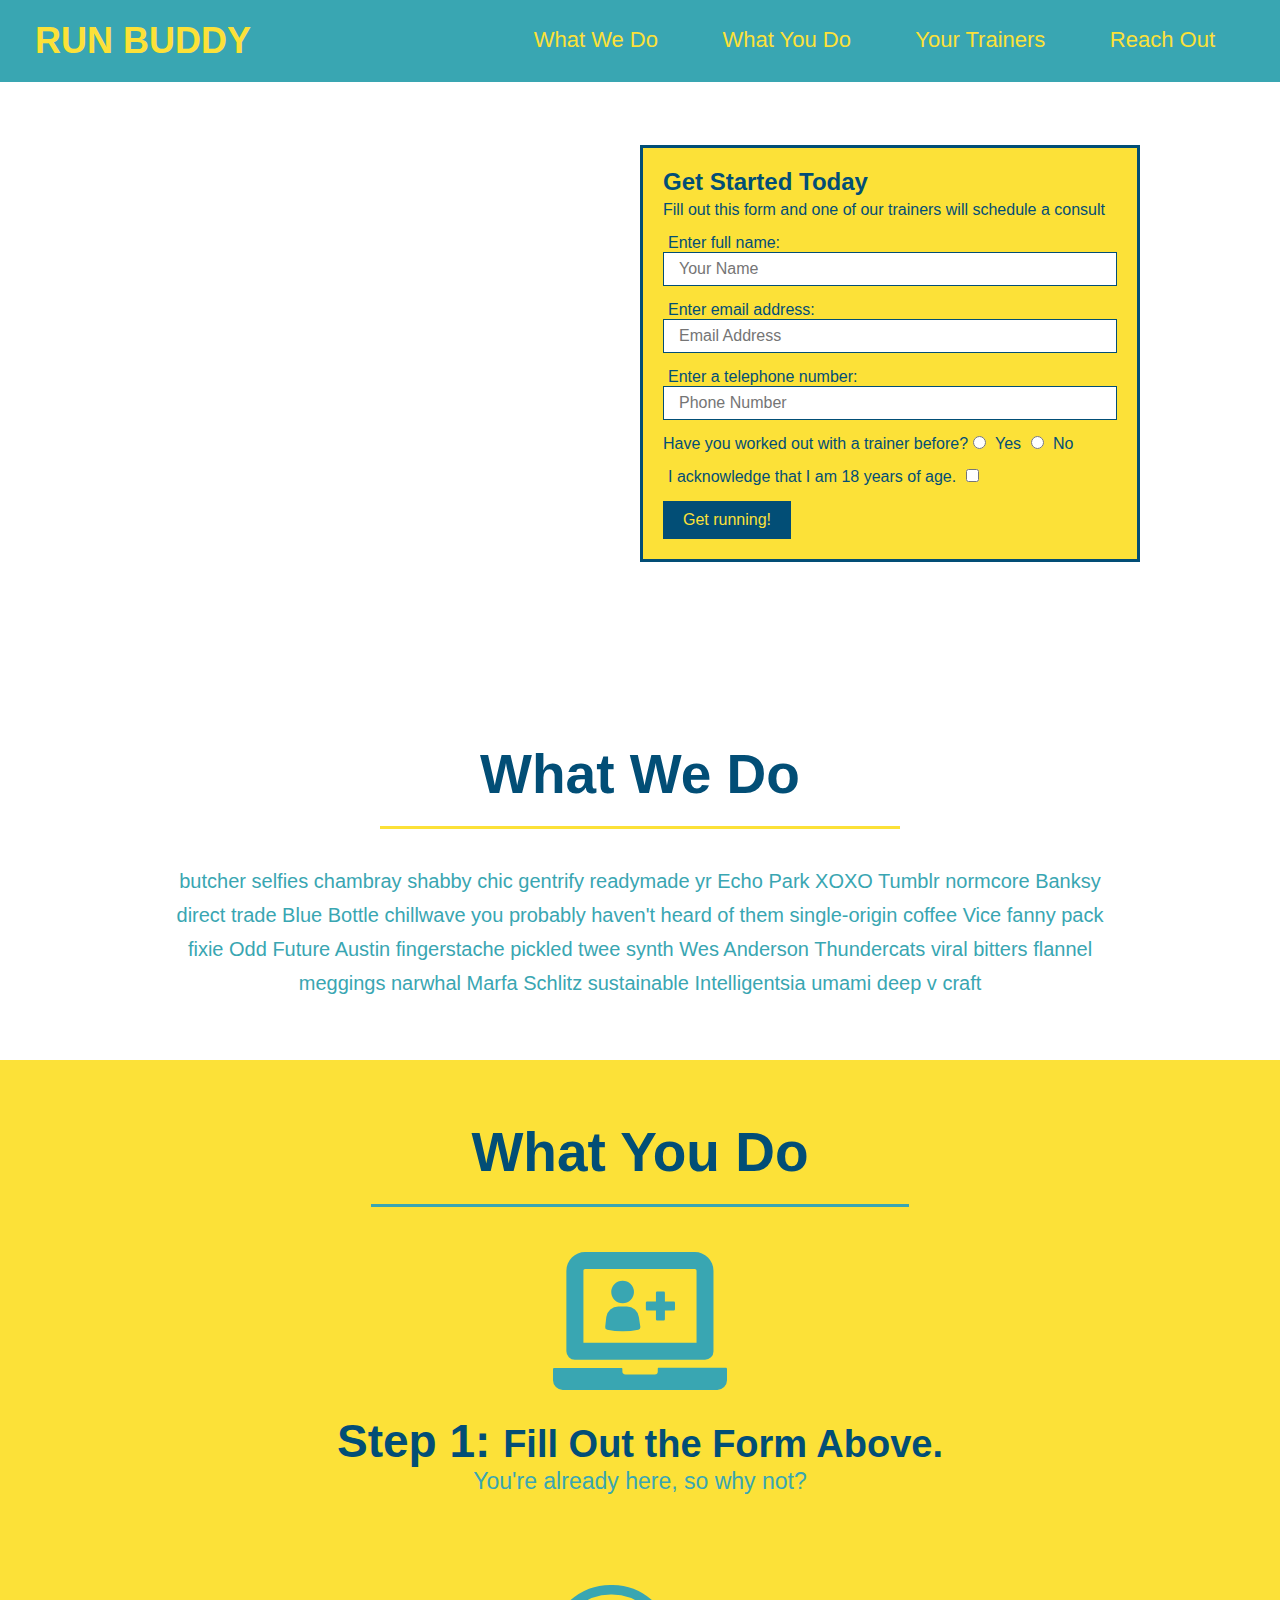
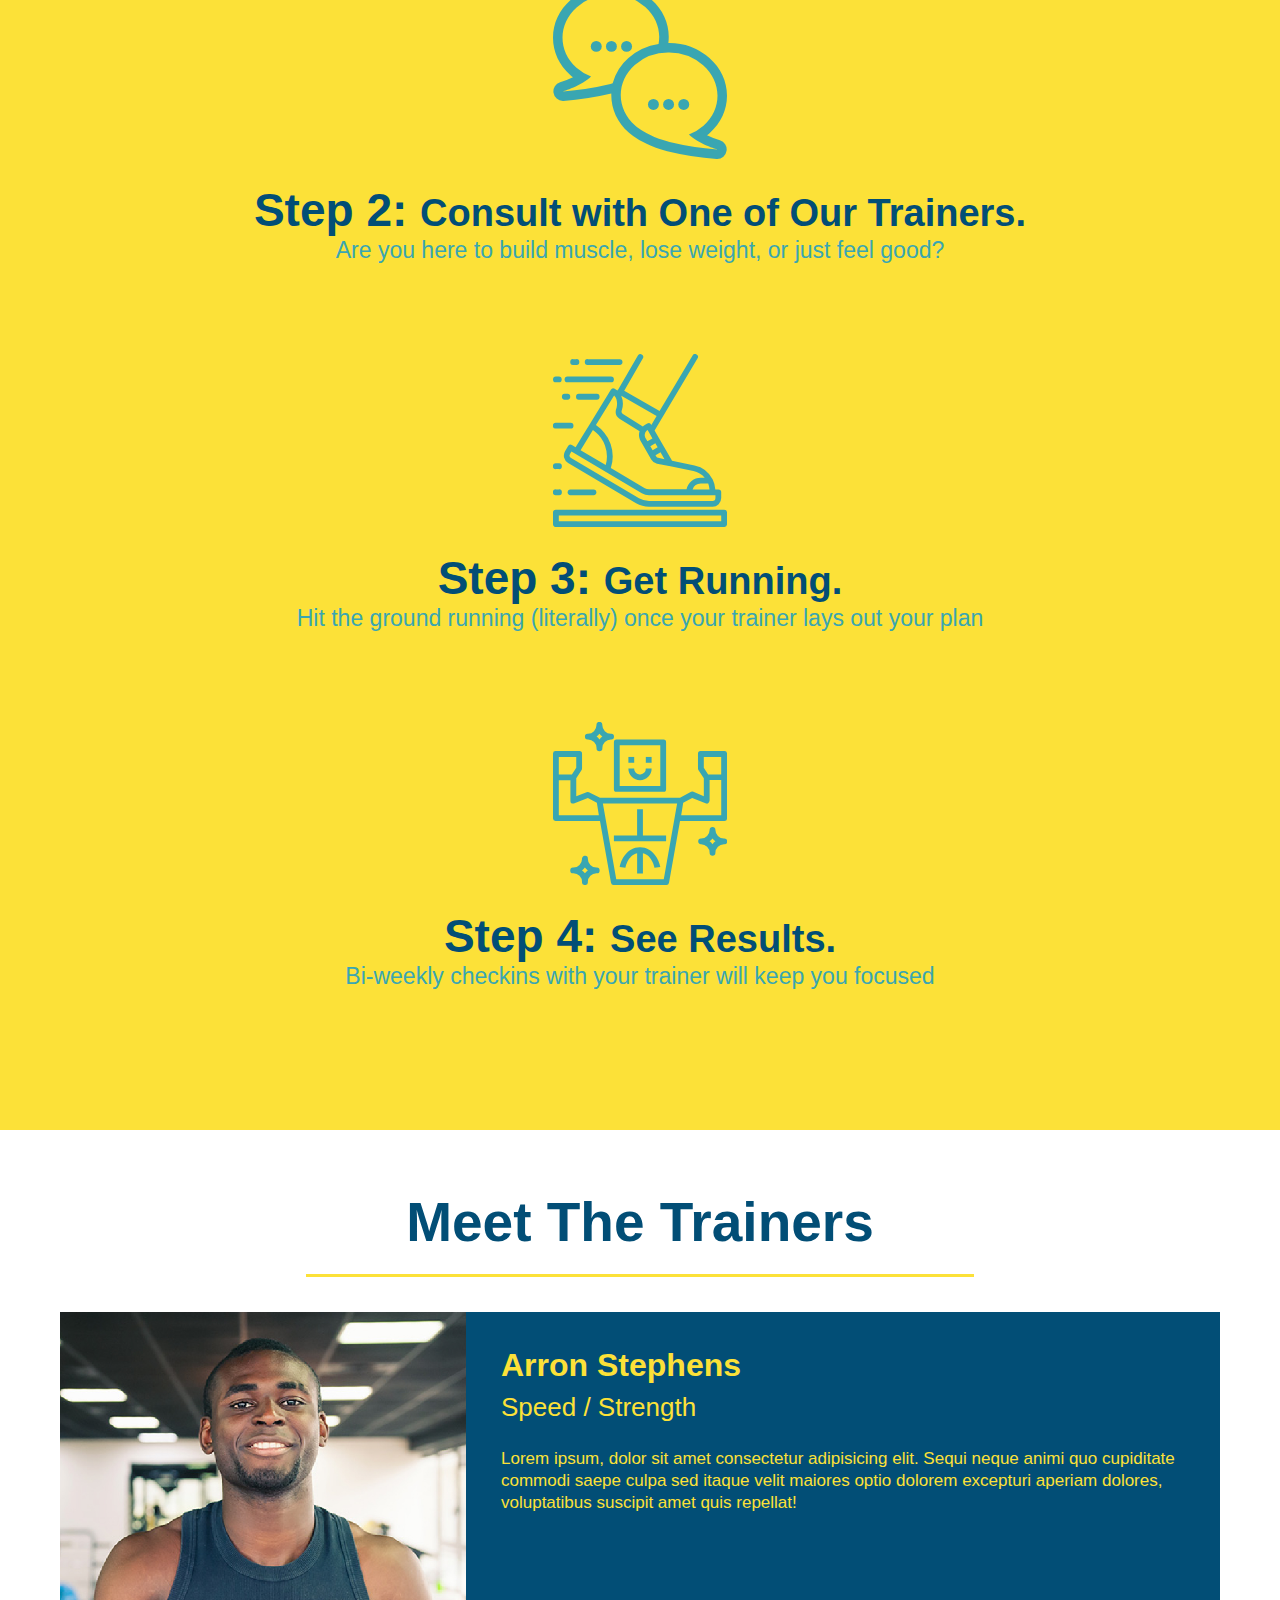
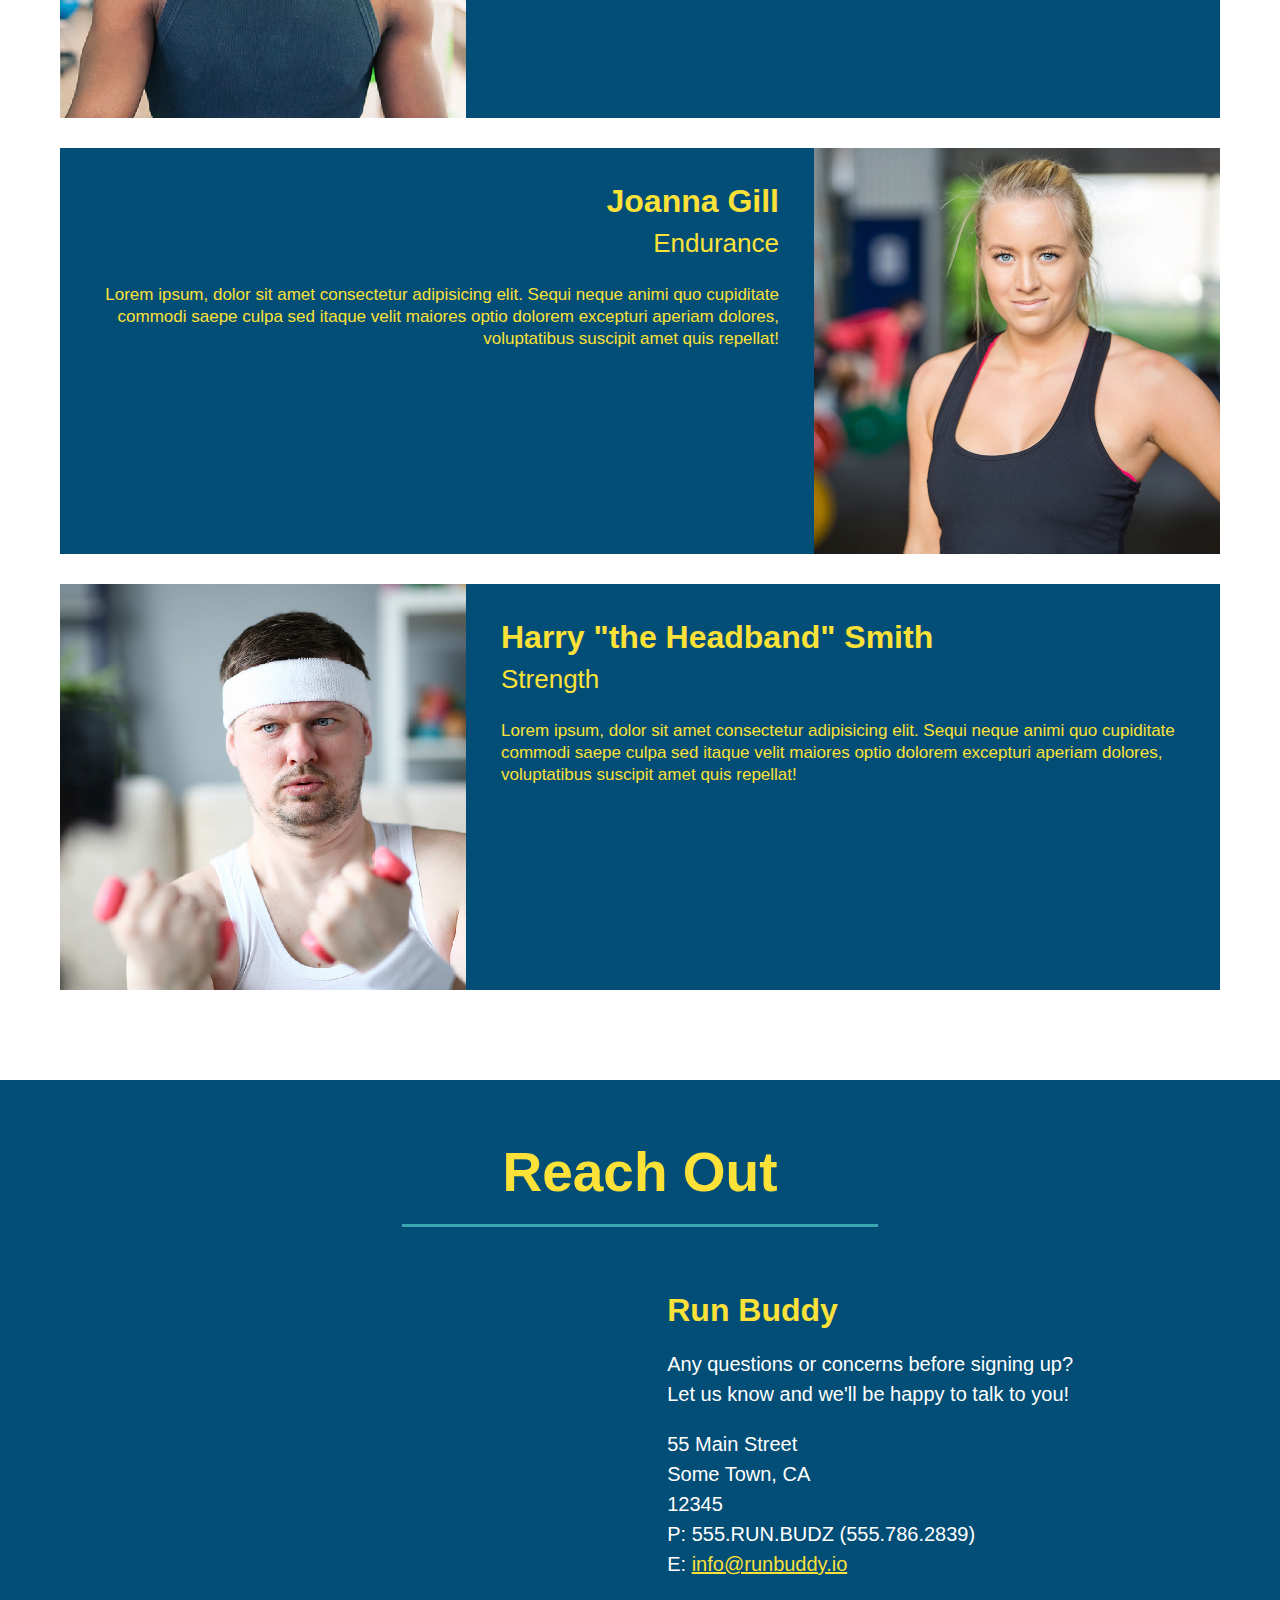
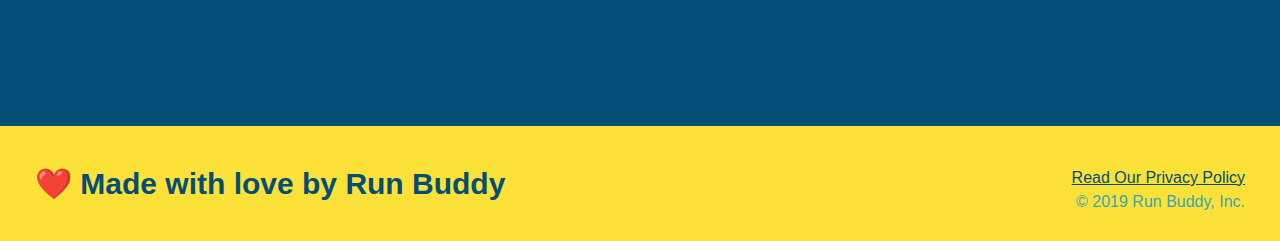
==== index.html @ 56c20d18 "privacy policy" ====
<!DOCTYPE html>
<html lang="en">
    <head>
        <meta charset="UTF-8" />
        <title>Run Buddy</title>
        <link rel="stylesheet" href="./assets/css/style.css" />
        
    </head>
    <body>
        <!-- navigation -->
        <header>
            <h1>
                <a href="./index.html">RUN BUDDY</a>
                </h1>
            <nav>
                <ul>
                    <li>
                        <a href="#what-we-do">What We Do</a>
                    </li>
                    <li>
                        <a href="#what-you-do">What You Do</a>
                    </li>
                    <li>
                        <a href="#your-trainers">Your Trainers</a>
                    </li>
                    <li>
                        <a href="#reach-out">Reach Out</a>
                    </li>
                </ul>
            </nav>
        </header>

        <!-- hero/jumbo -->
        <section class="hero">
            <div class="hero-form">
                <h3>Get Started Today</h3>
                <p>Fill out this form and one of our trainers will schedule a consult</p>
            <form>
                <label for="name">Enter full name:</label>
                <input type="text" placeholder="Your Name" name="name" id="name" class="form-input" />
                <label for="email">Enter email address:</label>
                <input type="email" placeholder="Email Address" name="email" id="email" class="form-input" />
                <label for="phone">Enter a telephone number:</label>
                <input type="tel" placeholder="Phone Number" name="phone" id="phone" class="form-input" />
                <p>
                    Have you worked out with a trainer before?
                    <input type="radio" name="trainer-confirm" id="trainer-yes" />
                    <label for="trainer-yes">Yes</label>
                    <input type="radio" name="trainer-confirm" id="trainer-no" />
                    <label for="trainer-no">No</label>
                </p>
                <p>
                    <label for="checkbox">I acknowledge that I am 18 years of age.

                    </label>
                    <input type="checkbox" name="age-confirm" id="checkbox" />
                </p>
                <button type="submit">
                    Get running!
                </button>
            </form>    
            </div>
        </section>

        <!-- What We Do section -->
        <section id="what-we-do" class="intro">
            <h2 class="section-title primary-border">What We Do</h2>
            <p>butcher selfies chambray shabby chic gentrify readymade yr Echo Park XOXO Tumblr normcore 
                Banksy direct trade Blue Bottle chillwave you probably haven't heard of them 
                single-origin coffee Vice fanny pack fixie Odd Future Austin fingerstache 
                pickled twee synth Wes Anderson Thundercats viral bitters flannel meggings 
                narwhal Marfa Schlitz sustainable Intelligentsia umami deep v craft
            </p>
        </section>

        <!-- What You Do section -->
        <section id="what-you-do" class="steps">
            <h2 class="section-title secondary-border">What You Do</h2>

            <div>
                <img src="./images/step-1.svg" alt="" />
                <h3>Step 1: <span>Fill Out the Form Above.</span></h3>
                <p>You're already here, so why not?</p>
            </div>
            
            <div>
                <img src="./images/step-2.svg" alt="" />
                <h3>Step 2: <span>Consult with One of Our Trainers.</span></h3>
                <p>Are you here to build muscle, lose weight, or just feel good?</p>
            </div>

            <div>
                <img src="./images/step-3.svg" alt="" />
                <h3>Step 3: <span>Get Running.</span></h3>
                <p>Hit the ground running (literally) once your trainer lays out your plan</p>
            </div>

            <div>
                <img src="./images/step-4.svg" alt="" />
                <h3>Step 4: <span>See Results.</span></h3>
                <p>Bi-weekly checkins with your trainer will keep you focused</p>
            </div>
        </section>
        
        <!-- Meet the Trainers section -->
        <section id="your-trainers" class="trainers">
            <h2 class="section-title primary-border">Meet The Trainers</h2>
                <article class="trainer">
                    <img src="./images/trainer-1.jpg" alt="Arron Stephens in his workout clothes, ready to pump iron." />
                    <div class="trainer-bio text-left">
                        <h3>Arron Stephens</h3>
                        <h4>Speed / Strength</h4>
                        <p>
                        Lorem ipsum, dolor sit amet consectetur adipisicing elit. Sequi neque animi quo cupiditate commodi saepe culpa sed
                        itaque velit maiores optio dolorem excepturi aperiam dolores, voluptatibus suscipit amet quis repellat!
                        </p>
                    </div>
                </article>

                <article class="trainer">
                    <div class="trainer-bio text-right">
                      <h3>Joanna Gill</h3>
                      <h4>Endurance</h4>
                      <p>
                        Lorem ipsum, dolor sit amet consectetur adipisicing elit. Sequi neque animi quo cupiditate commodi saepe culpa sed
                        itaque velit maiores optio dolorem excepturi aperiam dolores, voluptatibus suscipit amet quis repellat!
                      </p>
                    </div>
                    <img src="./images/trainer-2.jpg" alt="Joanna Gill cooling off after a workout" />
                  </article>
                  
                  <!-- third trainer bio -->
                  <article class="trainer">
                    <img src="./images/trainer-3.jpg" alt="Harry Smith wearing a headband and lifting comically small pink weights" />
                    <div class="trainer-bio text-left">
                      <h3>Harry "the Headband" Smith</h3>
                      <h4>Strength</h4>
                      <p>
                        Lorem ipsum, dolor sit amet consectetur adipisicing elit. Sequi neque animi quo cupiditate commodi saepe culpa sed
                        itaque velit maiores optio dolorem excepturi aperiam dolores, voluptatibus suscipit amet quis repellat!
                      </p>
                    </div>
                  </article>


        </section>
            
        <!-- "reach out" section -->
        <section id="reach-out" class="contact">
            <h2 class="section-title secondary-border">Reach Out</h2>
            <div class="contact-info">
                <iframe 
                src="https://www.google.com/maps/embed?pb=!1m14!1m12!1m3!1d12182.30520634488!2d-74.0652613!3d40.2407219!2m3!1f0!2f0!3f0!3m2!1i1024!2i768!4f13.1!5e0!3m2!1sen!2sus!4v1561060983193!5m2!1sen!2sus"
                style="border:0" 
                allowfullscreen="" loading="lazy"></iframe>
                <div>
                    <h3>Run Buddy</h3>
                    <p>
                        Any questions or concerns before signing up?
                        <br />
                        Let us know and we'll be happy to talk to you!
                    </p>
                    <address>
                        55 Main Street <br />
                        Some Town, CA <br />
                        12345<br />
                        P: 555.RUN.BUDZ (555.786.2839)<br/>
                        E: <a href="mailto:info@runbuddy.io">info@runbuddy.io</a>
                    </address>
                </div>
            </div>
        </section>

        <!-- footer -->
        <footer>
            <h2>❤️ Made with love by Run Buddy</h2>
            <div>
                <a href="./privacy-policy.html">Read Our Privacy Policy</a><br />
                &copy; 2019 Run Buddy, Inc.
            </div>
        </footer>
    </body>
</html>
---- assets/css/style.css ----
* {
    margin: 0;
    padding: 0;
    box-sizing: border-box;
}

body {
    color: #39a6b2;
    font-family: Helvetica, Arial, sans-serif; 
}

header {
    padding: 20px 35px;
    background-color: #39a6b2;
}

header h1 {
    font-weight: bold;
    font-size: 36px;
    color: #fce138;
    margin: 0;
    display: inline;
}

header a {
    text-decoration: none;
    color: #fce138;
}

header nav {
    float: right;
    margin: 7px 0;
}

header nav ul li {
    display: inline;
}

header nav ul li a {
    margin: 0 30px;
    font-weight: lighter;
    font-size: 22px;
}
footer {
    background: #fce138;
    width: 100%;
    padding: 40px 35px;
}
footer h2 {
    display: inline;
    color: #024e76;
    font-size: 30px;
    margin: 0;
}
footer div {
    float: right;
    line-height: 1.5;
    text-align: right;
}
footer a {
    color: #024e76;
}
section {
    padding: 60px;
}
.hero {
    background-image: url("https://static.fullstack-bootcamp.com/module-1/hero-bg.jpg");
    height: 600px;
    background-size: cover;
    background-position: center;
    position: relative;
}
.hero-form {
    background-color: #fce138;
    padding: 20px;
    width: 500px;
    color: #024e76;
    border: solid 3px #024e76;
    position: absolute;
    bottom: 120px;
    right: 140px;
}
.hero-form h3 {
    font-size: 24px;
    margin: 0;
}
.hero-form p{
    margin: 5px 0 15px 0;
}
.form-input {
    border: 1px solid #024e76;
    display: block;
    padding: 7px 15px;
    font-size: 16px;
    color: #024e76;
    width: 100%;
    margin-bottom: 15px;
}
.hero-form label {
    margin: 0 5px;
}
.hero-form button {
    color: #fce138;
    background-color: #024e76;
    border: none;
    padding: 10px 20px;
    font-size: 16px;
}
.intro {
    text-align: center;
}
.intro p {
    line-height: 1.7;
    color: #39a6b2;
    width: 80%;
    font-size: 20px;
    margin: 0 auto;
}
.steps {
    text-align: center;
    background: #fce138;
}
.section-title {
    font-size: 55px;
    color: #024e76;
    margin-bottom: 35px;
    padding: 0 100px 20px 100px;
    display: inline-block;
    border-bottom: 3px solid;
}
  .primary-border {
    border-color: #fce138;
}
  
.secondary-border {
    border-color: #39a6b2;
}
.steps div {
    margin-bottom: 80px;
}
  
.steps img {
    width: 15%;
    margin: 10px 0;
} 
  
.steps h3 {
    color: #024e76;
    font-size: 46px;
    margin-top: 10px;
}
.steps p {
    color: #39a6b2;
    font-size: 23px;
}
.steps span {
    font-size: 38px;
}
.trainers {
    text-align: center;
}
.trainer {
      width: 100%;
      margin: 0 auto 30px auto;
      background: #024e76;
      color: #fce138;
      overflow: auto;
}
.trainer img {
      width: 35%;
      float: left;
}
.trainer-bio {
      padding: 35px;
      float: left;
      width: 65%;
}
.text-left {
      text-align: left;
}
.text-right {
      text-align: right;
}
.trainer-bio h3 {
      font-size: 32px;
      margin-bottom: 8px;
}
.trainer-bio h4 {
      font-weight: lighter;
      font-size: 26px;
      margin-bottom: 25px;
}
.trainer-bio p {
    font-size: 17px;
    line-height: 1.3;
}
.contact {
    text-align: center;
    background: #024e76;
}
.contact h2 {
    color: #fce138;
}
  .contact-info iframe {
    width: 400px;
    height: 400px;
}
.contact-info iframe {
    width: 400px;
    height: 400px;
} 
.contact-info div {
    width: 410px;
    display: inline-block;
    vertical-align: top;
    text-align: left;
    margin: 30px 0 0 60px;
    color: white;
}
.contact-info h3 {
    color: #fce138;
    font-size: 32px;
  }
  
  .contact-info p, .contact-info address {
    margin: 20px 0;
    line-height: 1.5;
    font-size: 20px;
    font-style: normal;
  }
  
  .contact-info a {
    color: #fce138;
  }
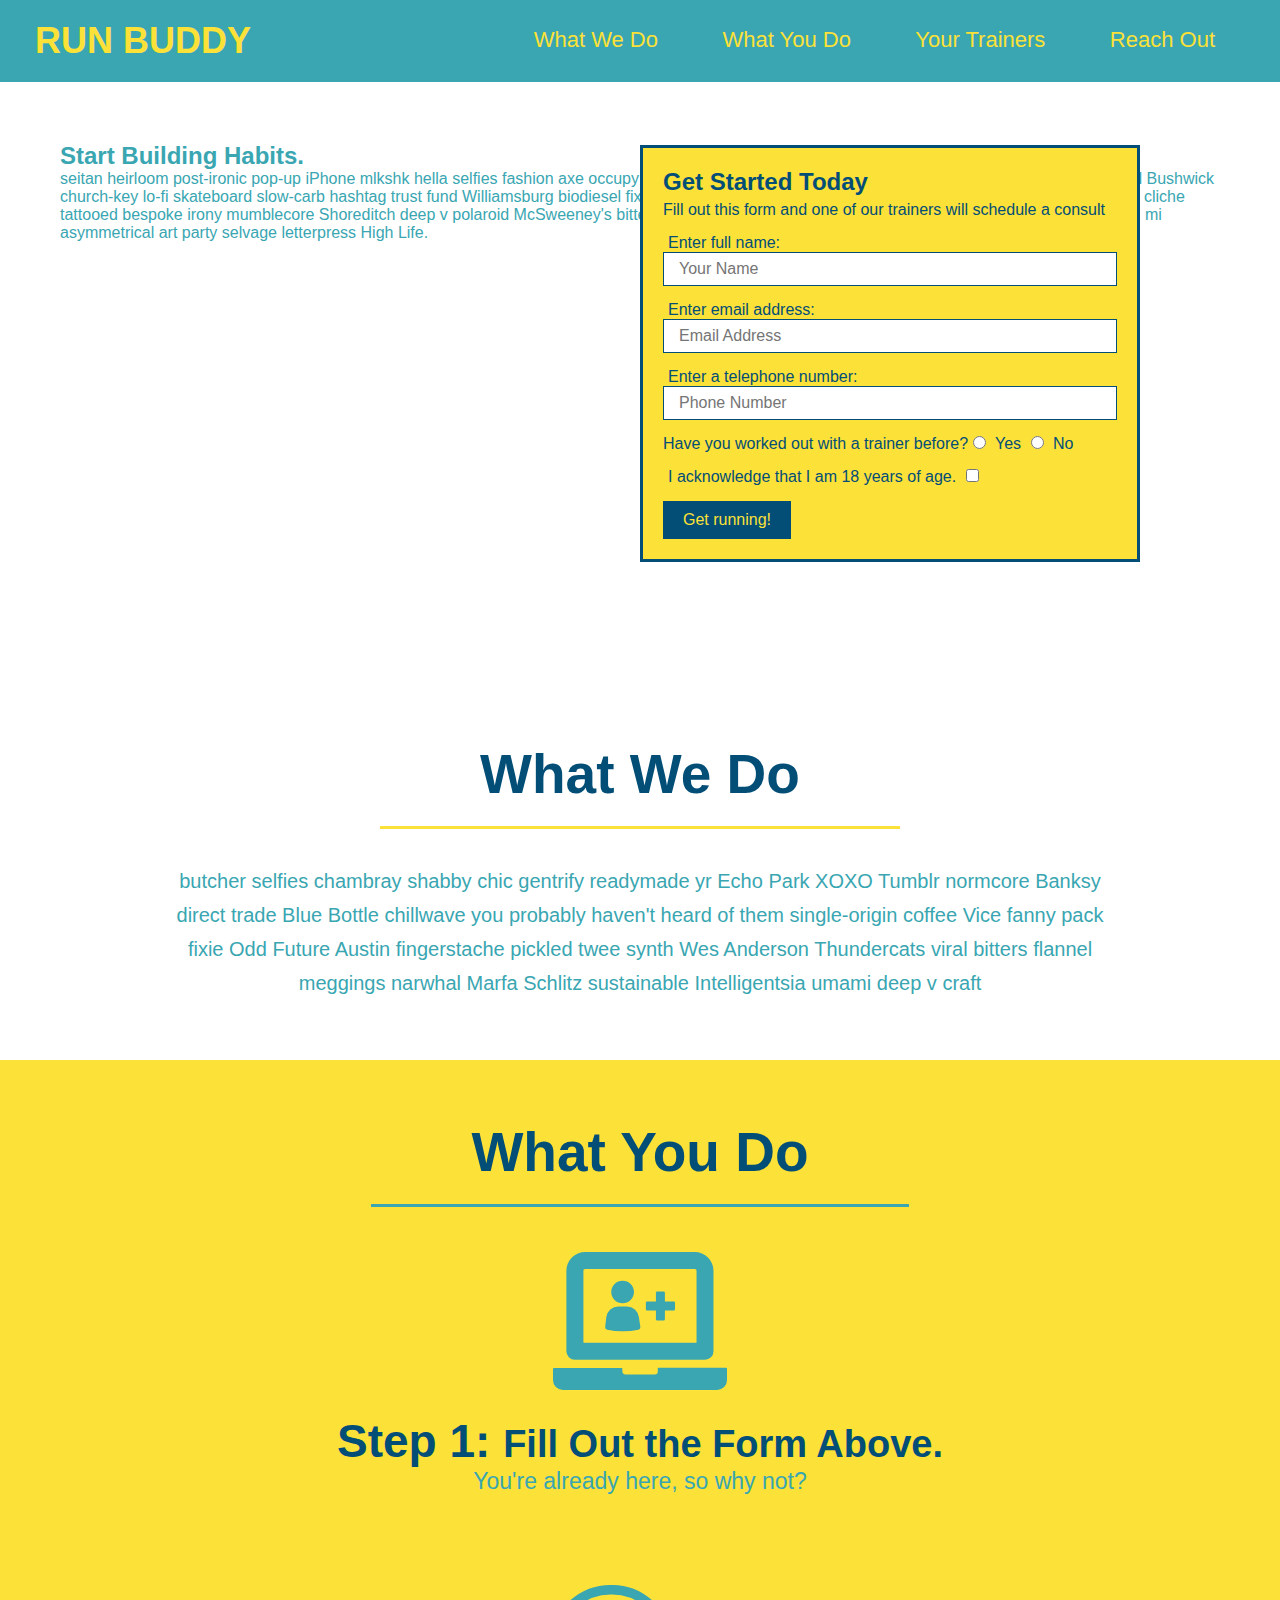
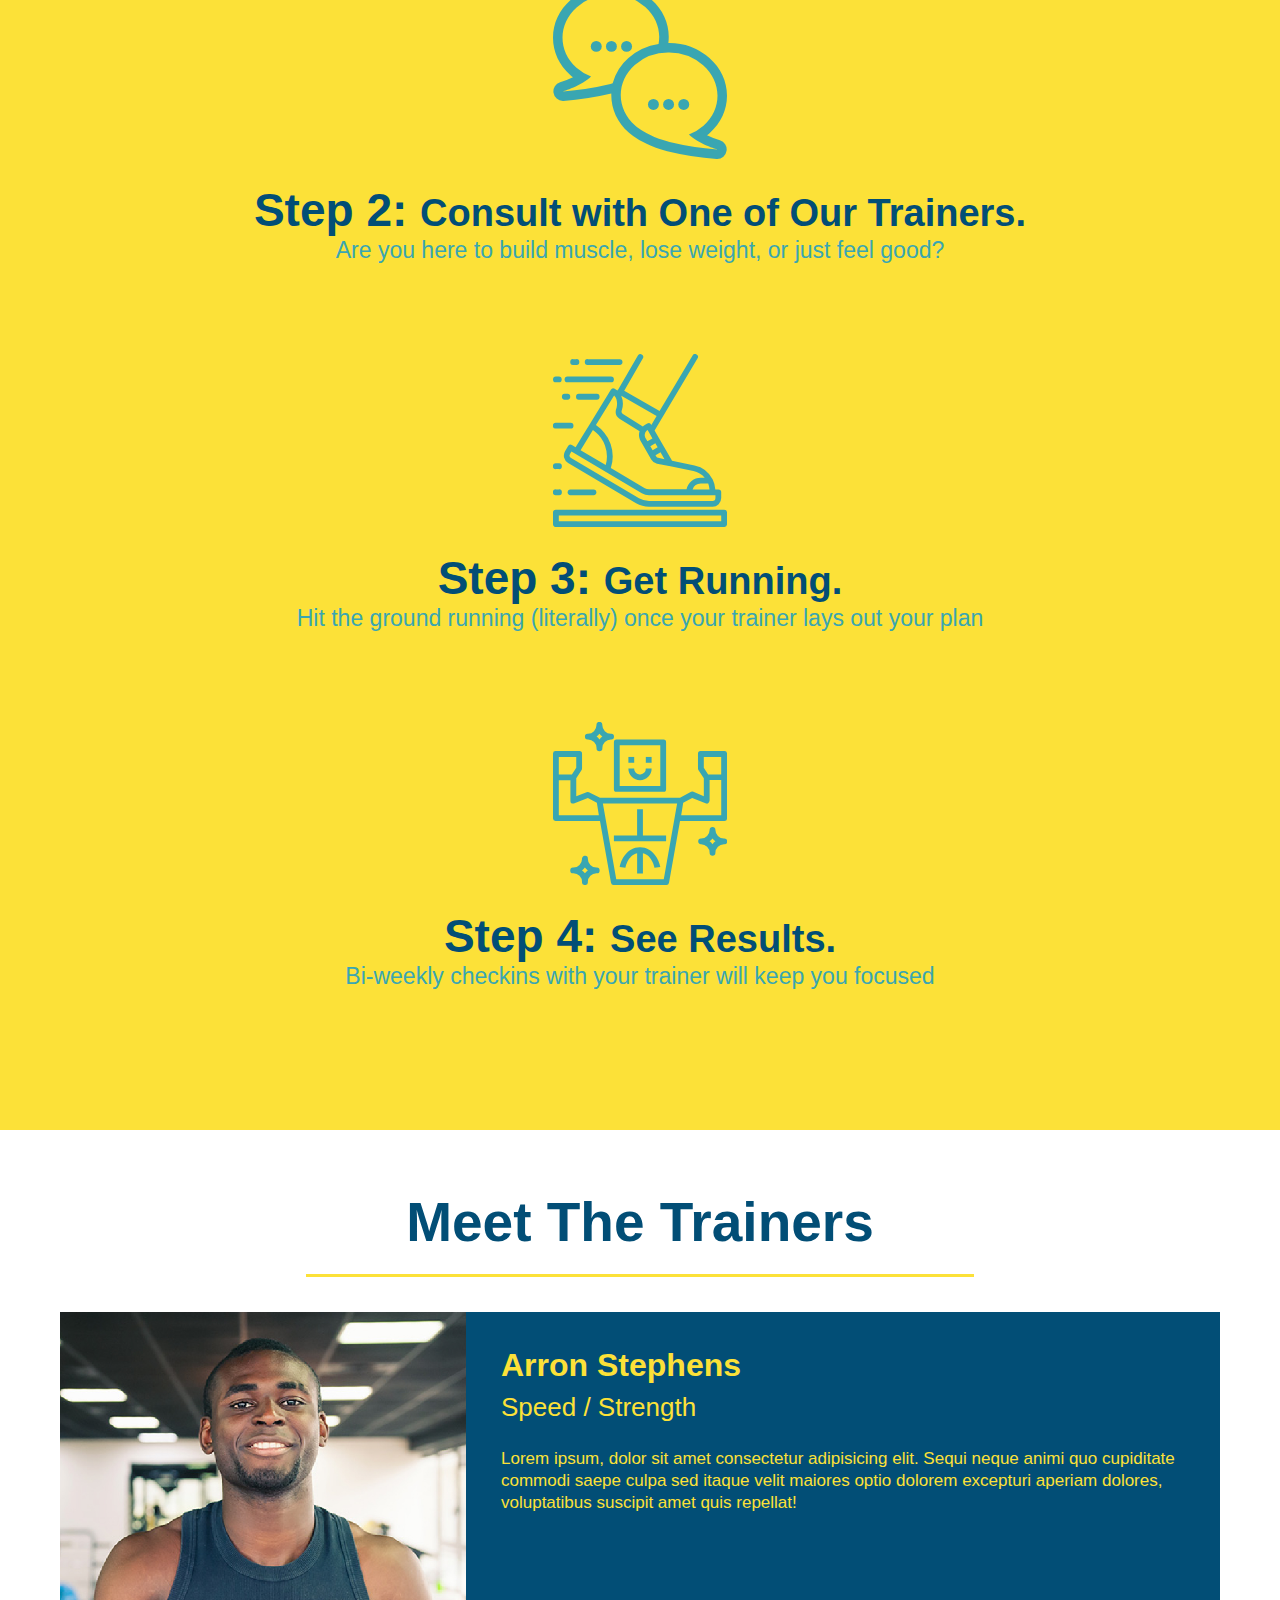
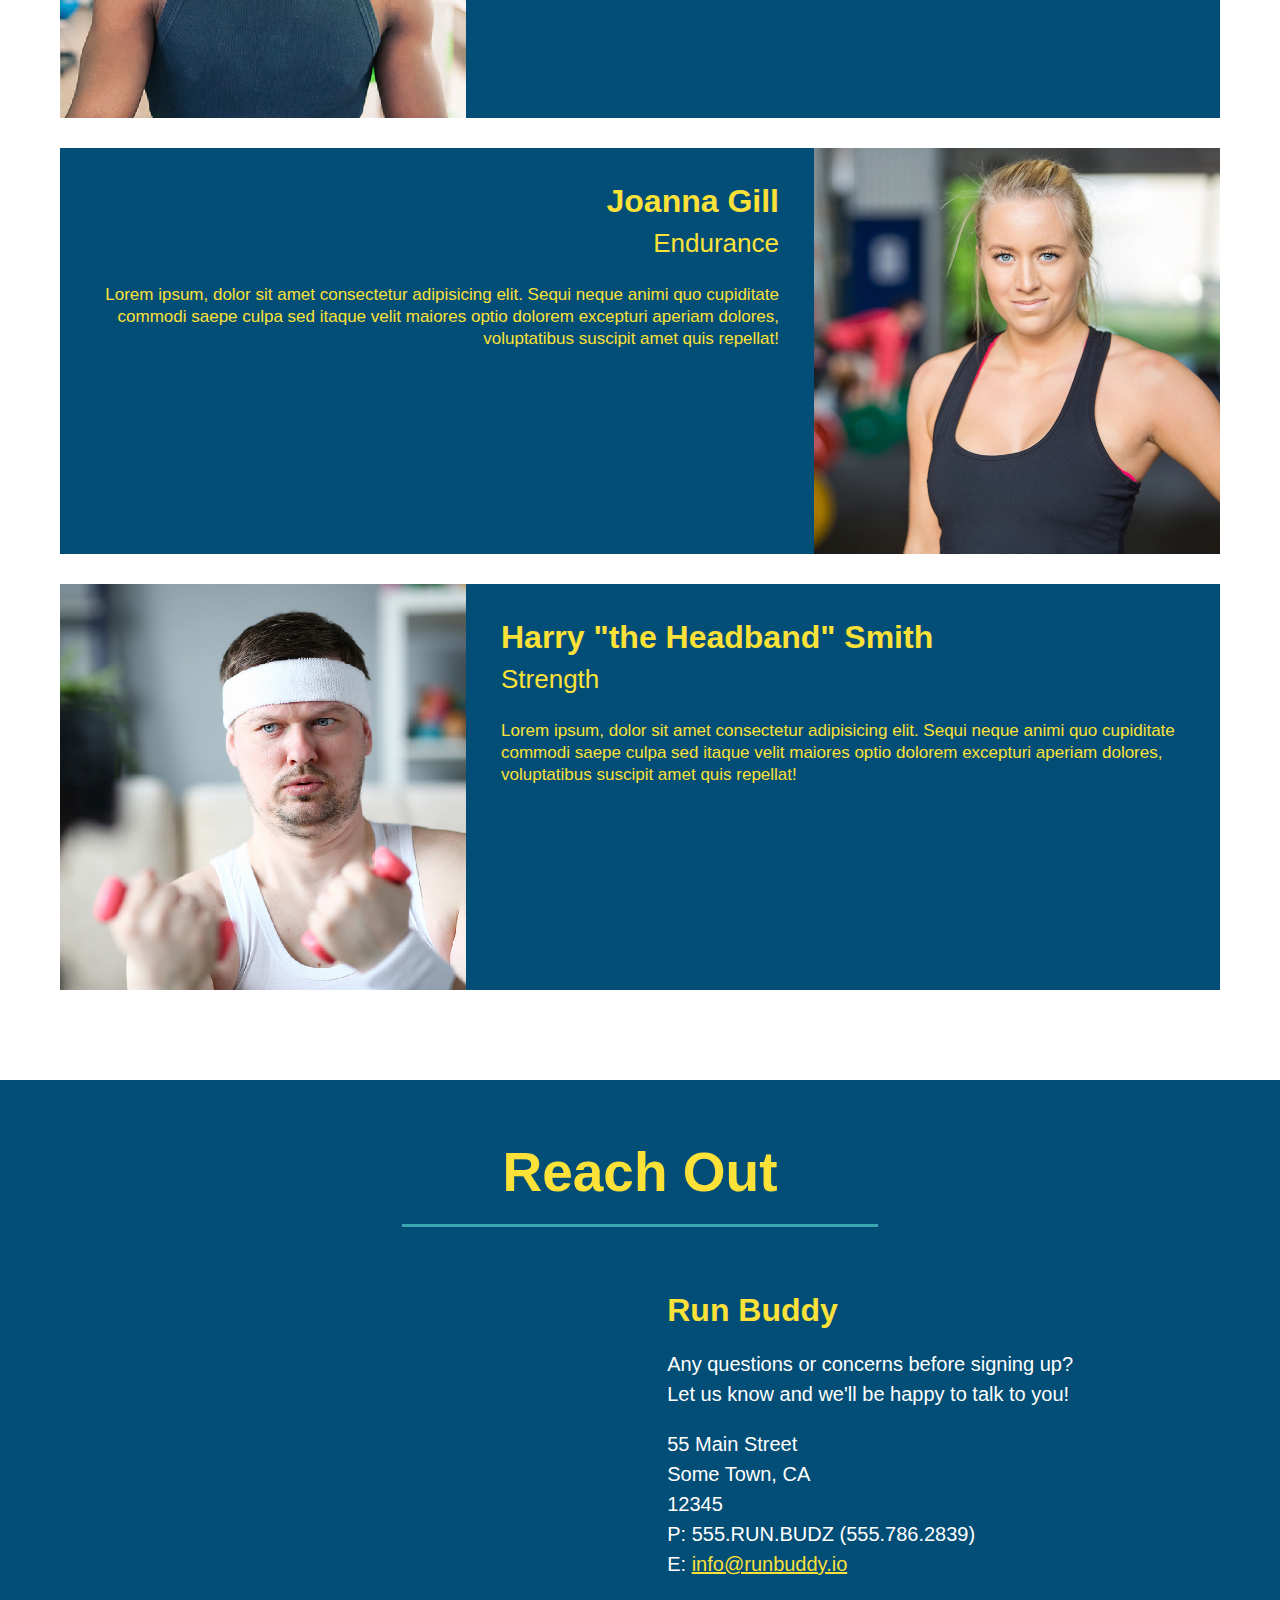
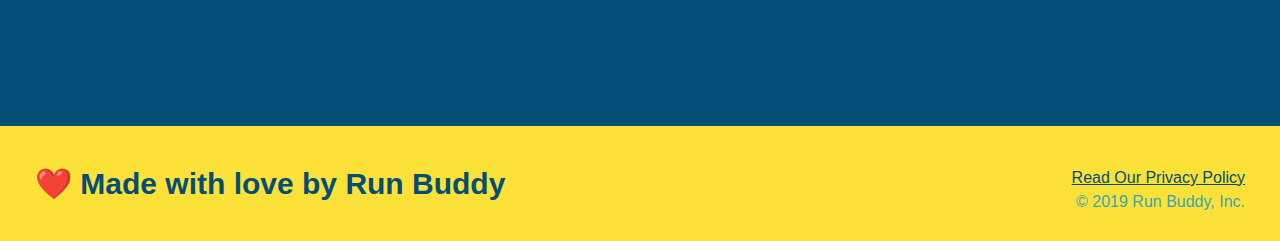
==== commit 462e3a0a: "add content to hero, replace img" ====
--- a/index.html
+++ b/index.html
@@ -32,6 +32,17 @@
 
         <!-- hero/jumbo -->
         <section class="hero">
+            <div class="hero-cta">
+                <h2>Start Building Habits.</h2>
+                <p>
+                    seitan heirloom post-ironic pop-up iPhone mlkshk hella selfies fashion axe occupy readymade 
+                    put a bird on it messenger bag Wes Anderson Schlitz plaid Bushwick church-key lo-fi skateboard 
+                    slow-carb hashtag trust fund Williamsburg biodiesel fixie farm-to-table 8-bit banjo XOXO 
+                    Banksy chillwave bicycle rights retro cliche tattooed bespoke irony mumblecore Shoreditch deep 
+                    v polaroid McSweeney's bitters cray gentrify tofu Marfa you probably haven't heard of them yr 
+                    banh mi asymmetrical art party selvage letterpress High Life.
+                </p>
+            </div>
             <div class="hero-form">
                 <h3>Get Started Today</h3>
                 <p>Fill out this form and one of our trainers will schedule a consult</p>
--- a/assets/css/style.css
+++ b/assets/css/style.css
@@ -64,7 +64,7 @@
     padding: 60px;
 }
 .hero {
-    background-image: url("https://static.fullstack-bootcamp.com/module-1/hero-bg.jpg");
+    background-image: url("https://static.fullstack-bootcamp.com/module-2/flipped-hero-image.jpg");
     height: 600px;
     background-size: cover;
     background-position: center;
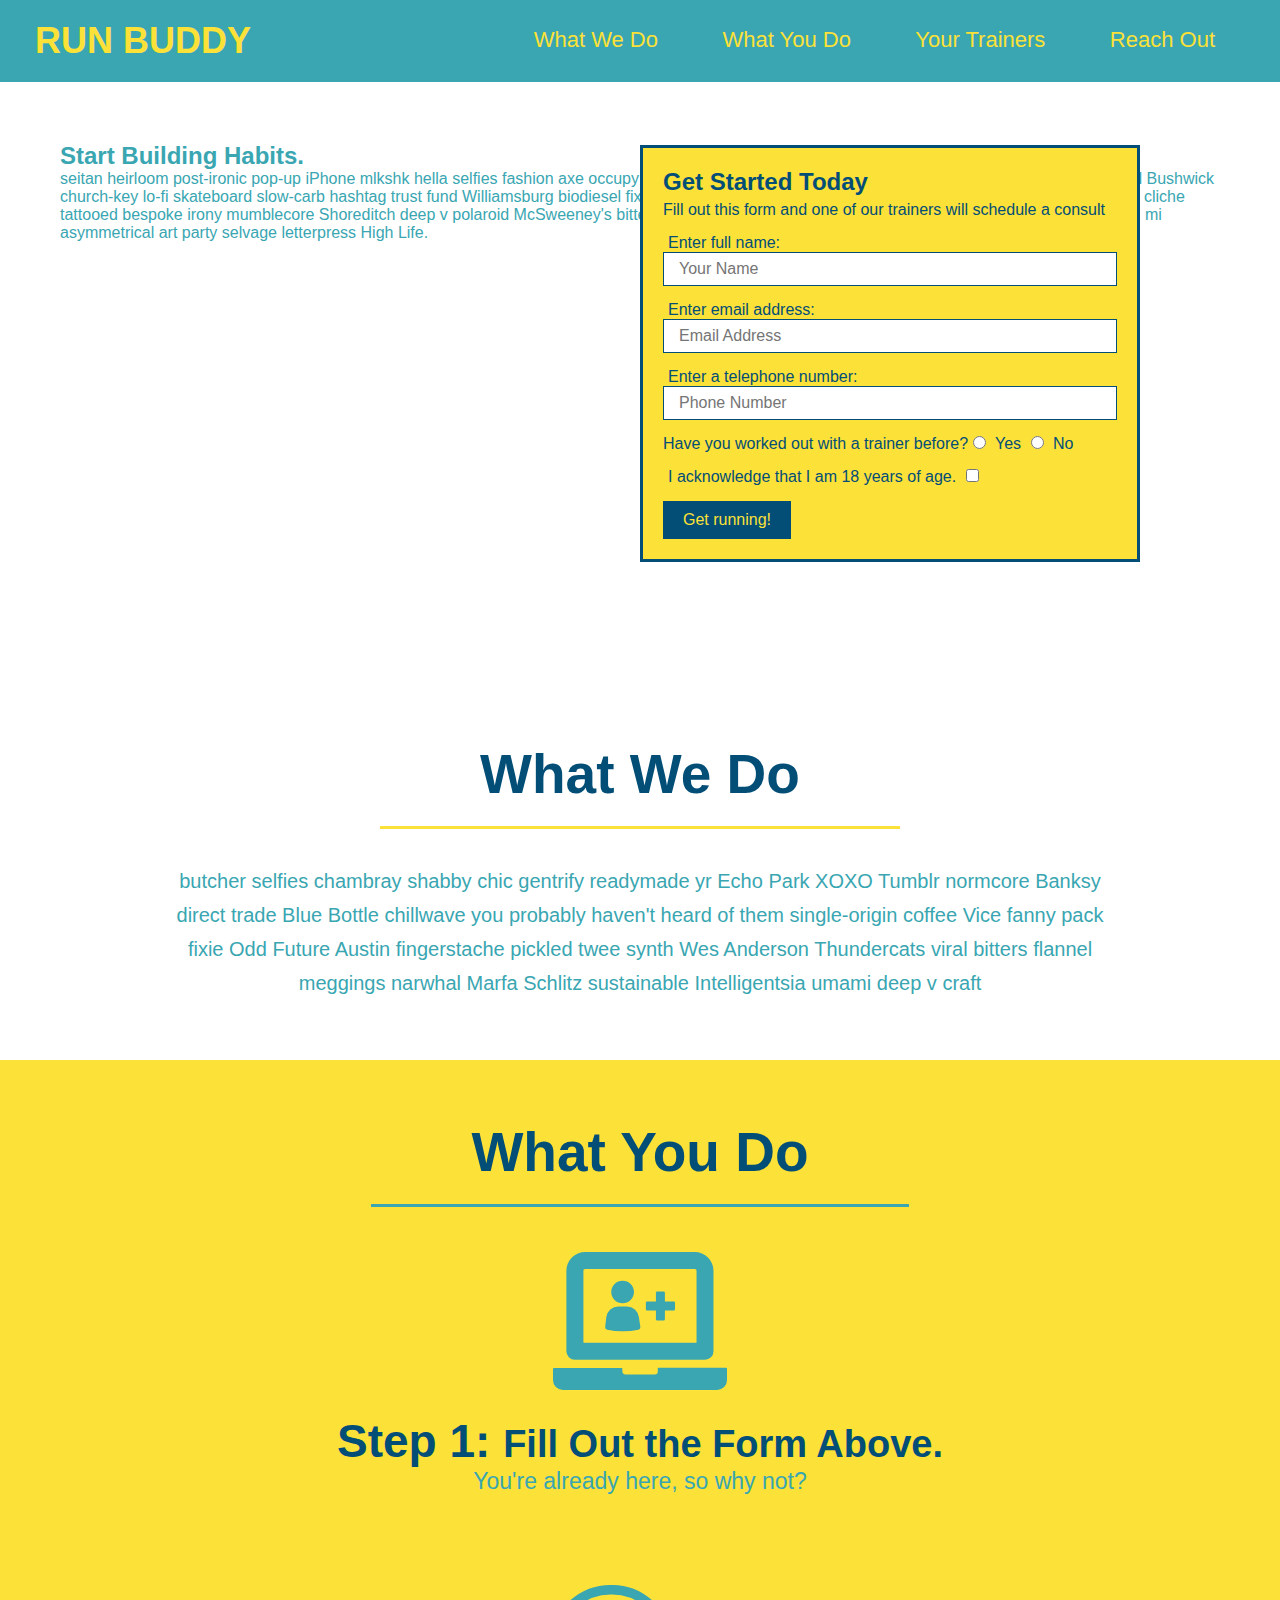
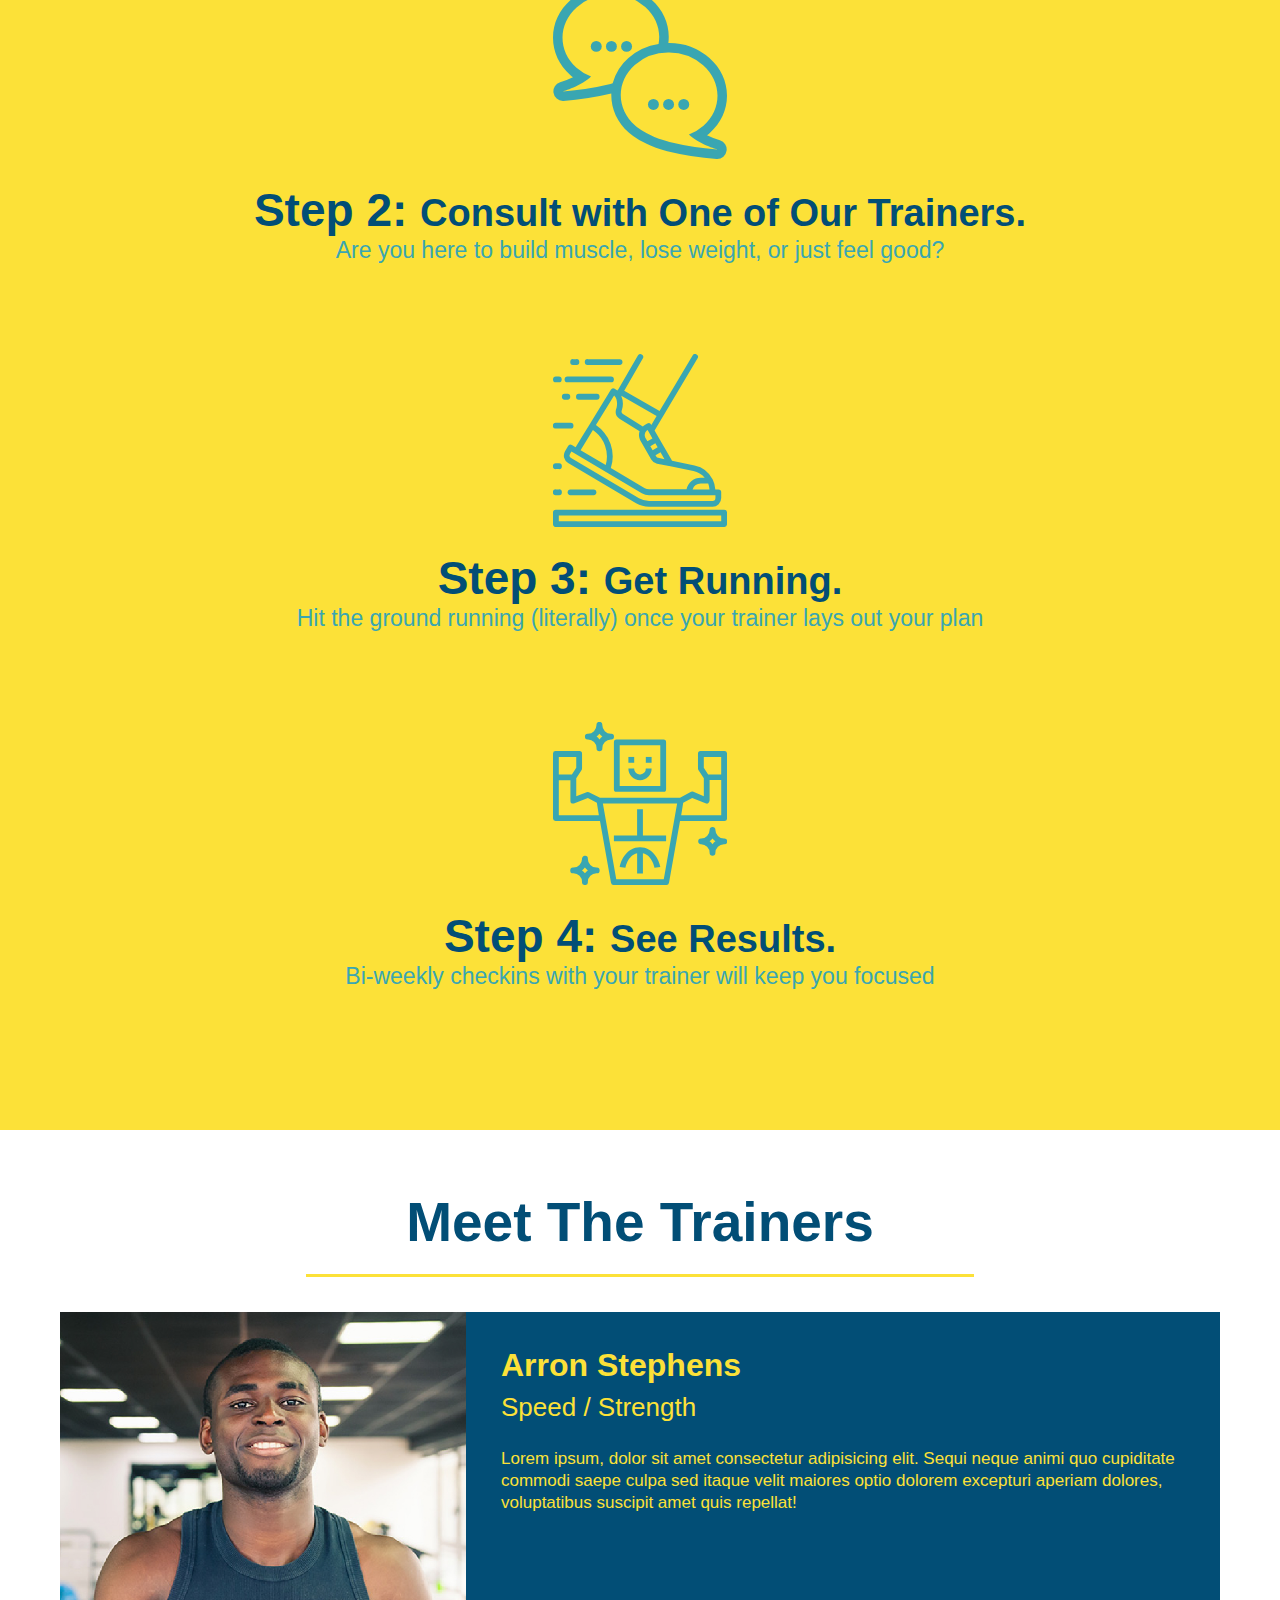
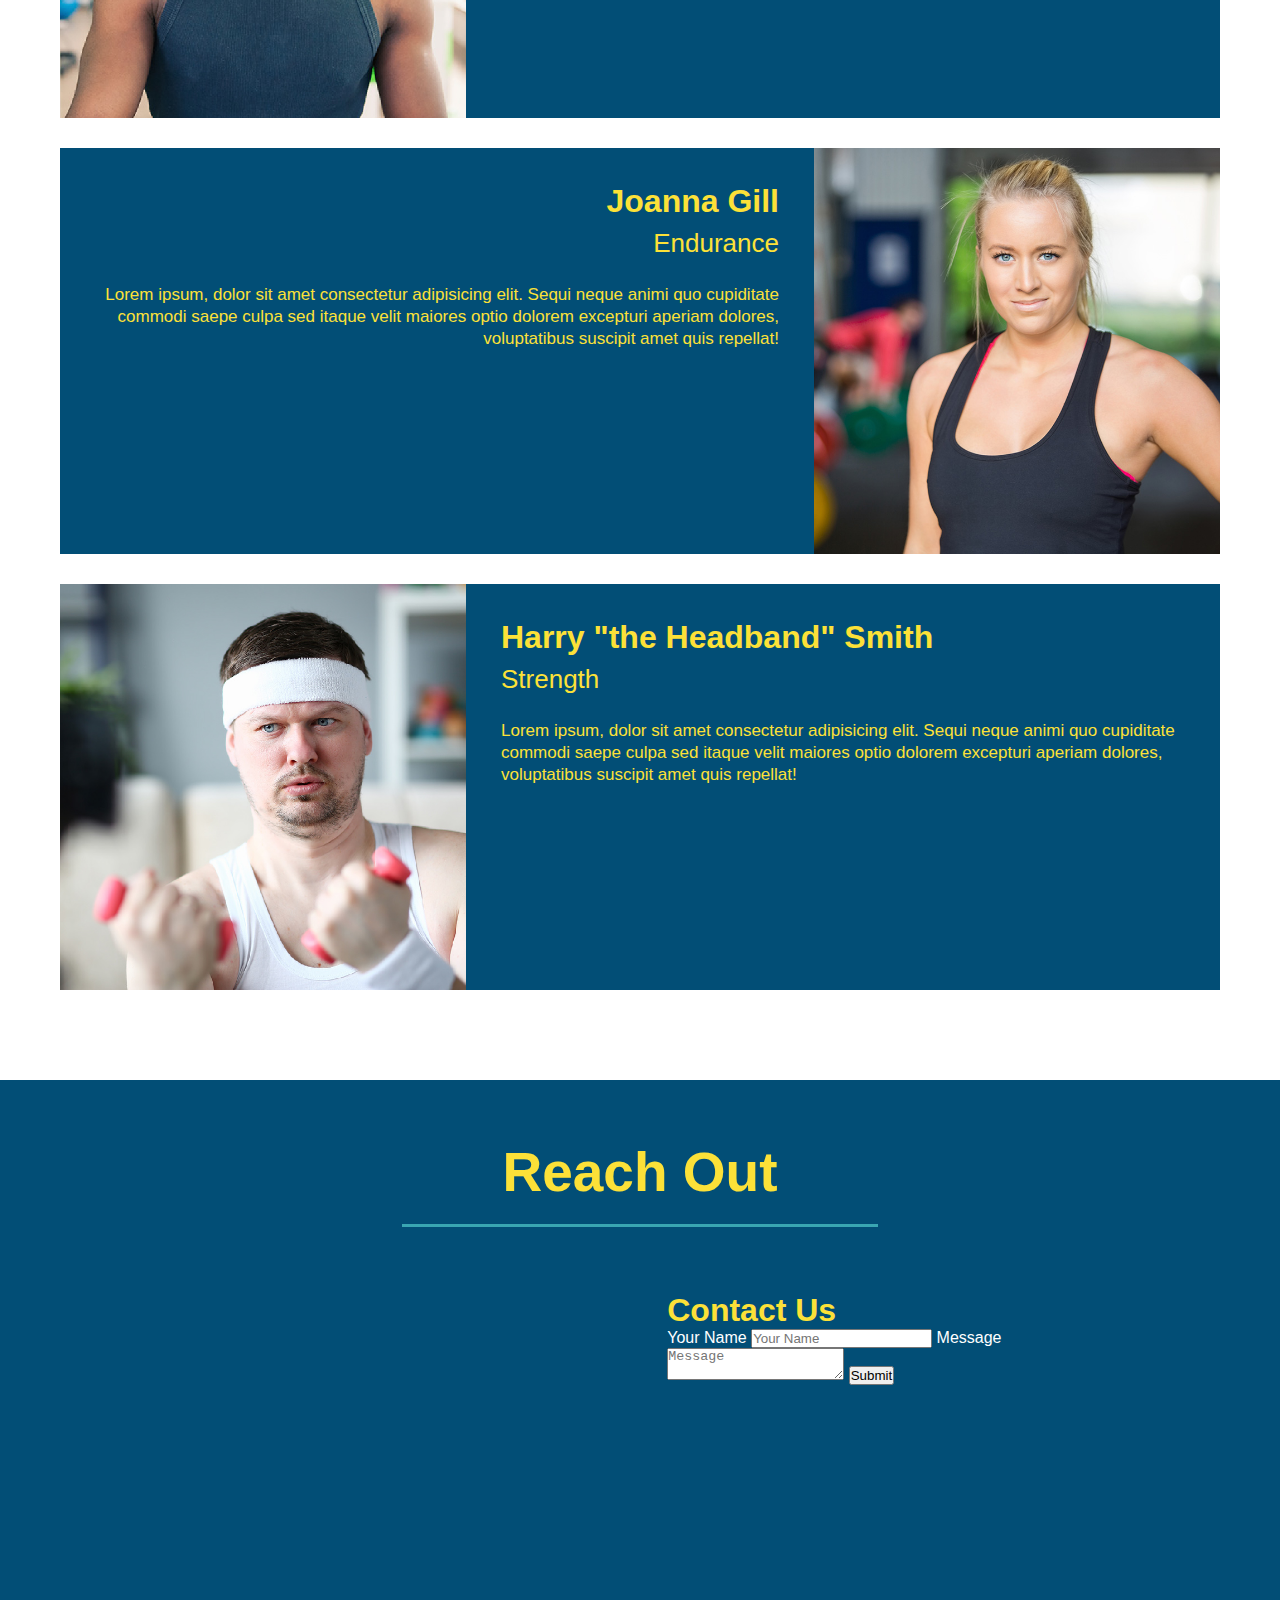
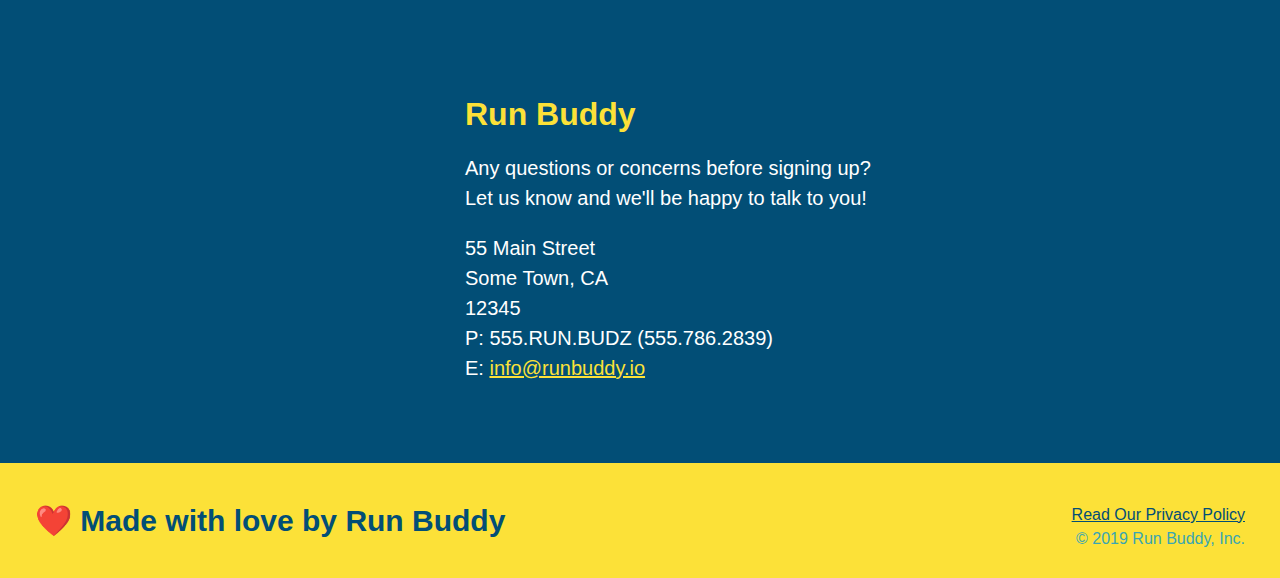
==== commit 716f8da1: "added contact form" ====
--- a/index.html
+++ b/index.html
@@ -164,6 +164,19 @@
                 src="https://www.google.com/maps/embed?pb=!1m14!1m12!1m3!1d12182.30520634488!2d-74.0652613!3d40.2407219!2m3!1f0!2f0!3f0!3m2!1i1024!2i768!4f13.1!5e0!3m2!1sen!2sus!4v1561060983193!5m2!1sen!2sus"
                 style="border:0" 
                 allowfullscreen="" loading="lazy"></iframe>
+                
+                    <div class="contact-form">
+                        <h3>Contact Us</h3>
+                        <form>
+                           <label for="contact-name">Your Name</label>
+                           <input type="text" id="contact-name" placeholder="Your Name" />
+                      
+                           <label for="contact-message">Message</label>
+                           <textarea id="contact-message" placeholder="Message"></textarea>
+                      
+                           <button type="submit">Submit</button>
+                          </form>
+                    </div>
                 <div>
                     <h3>Run Buddy</h3>
                     <p>
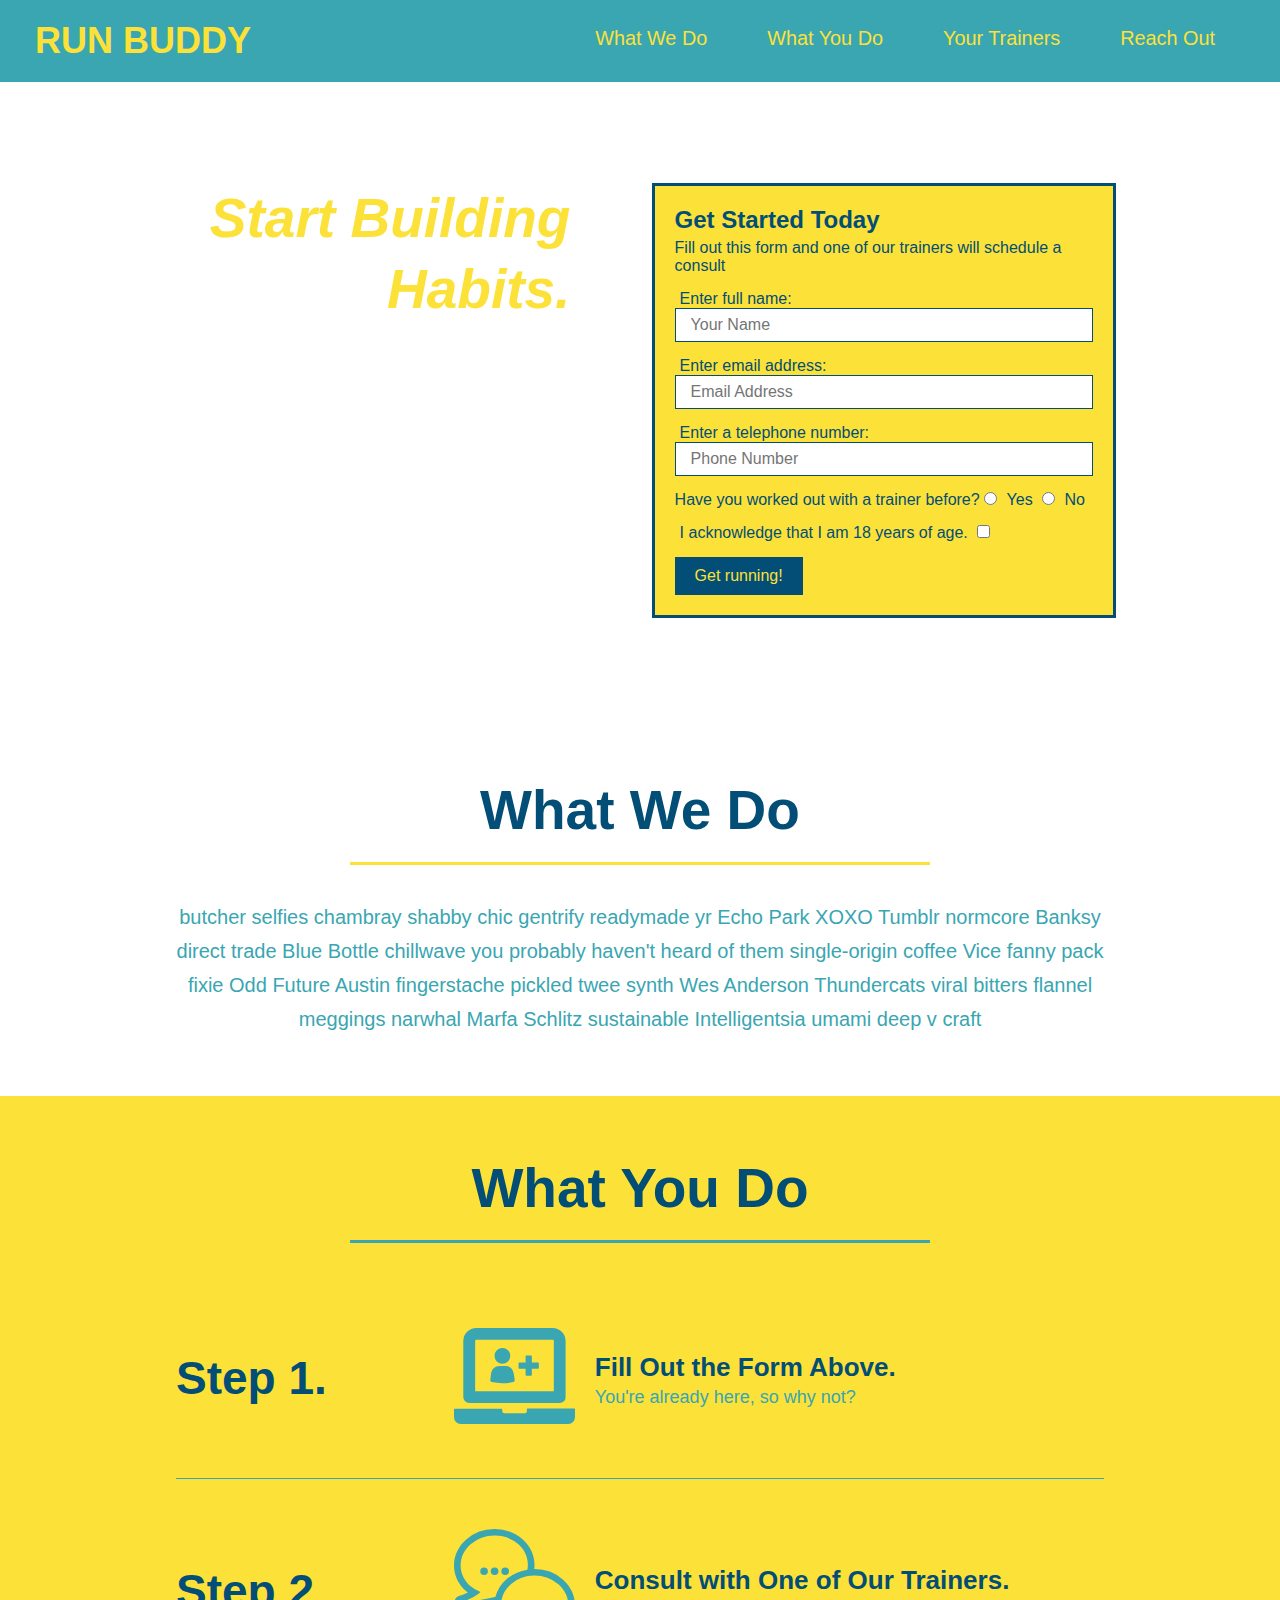
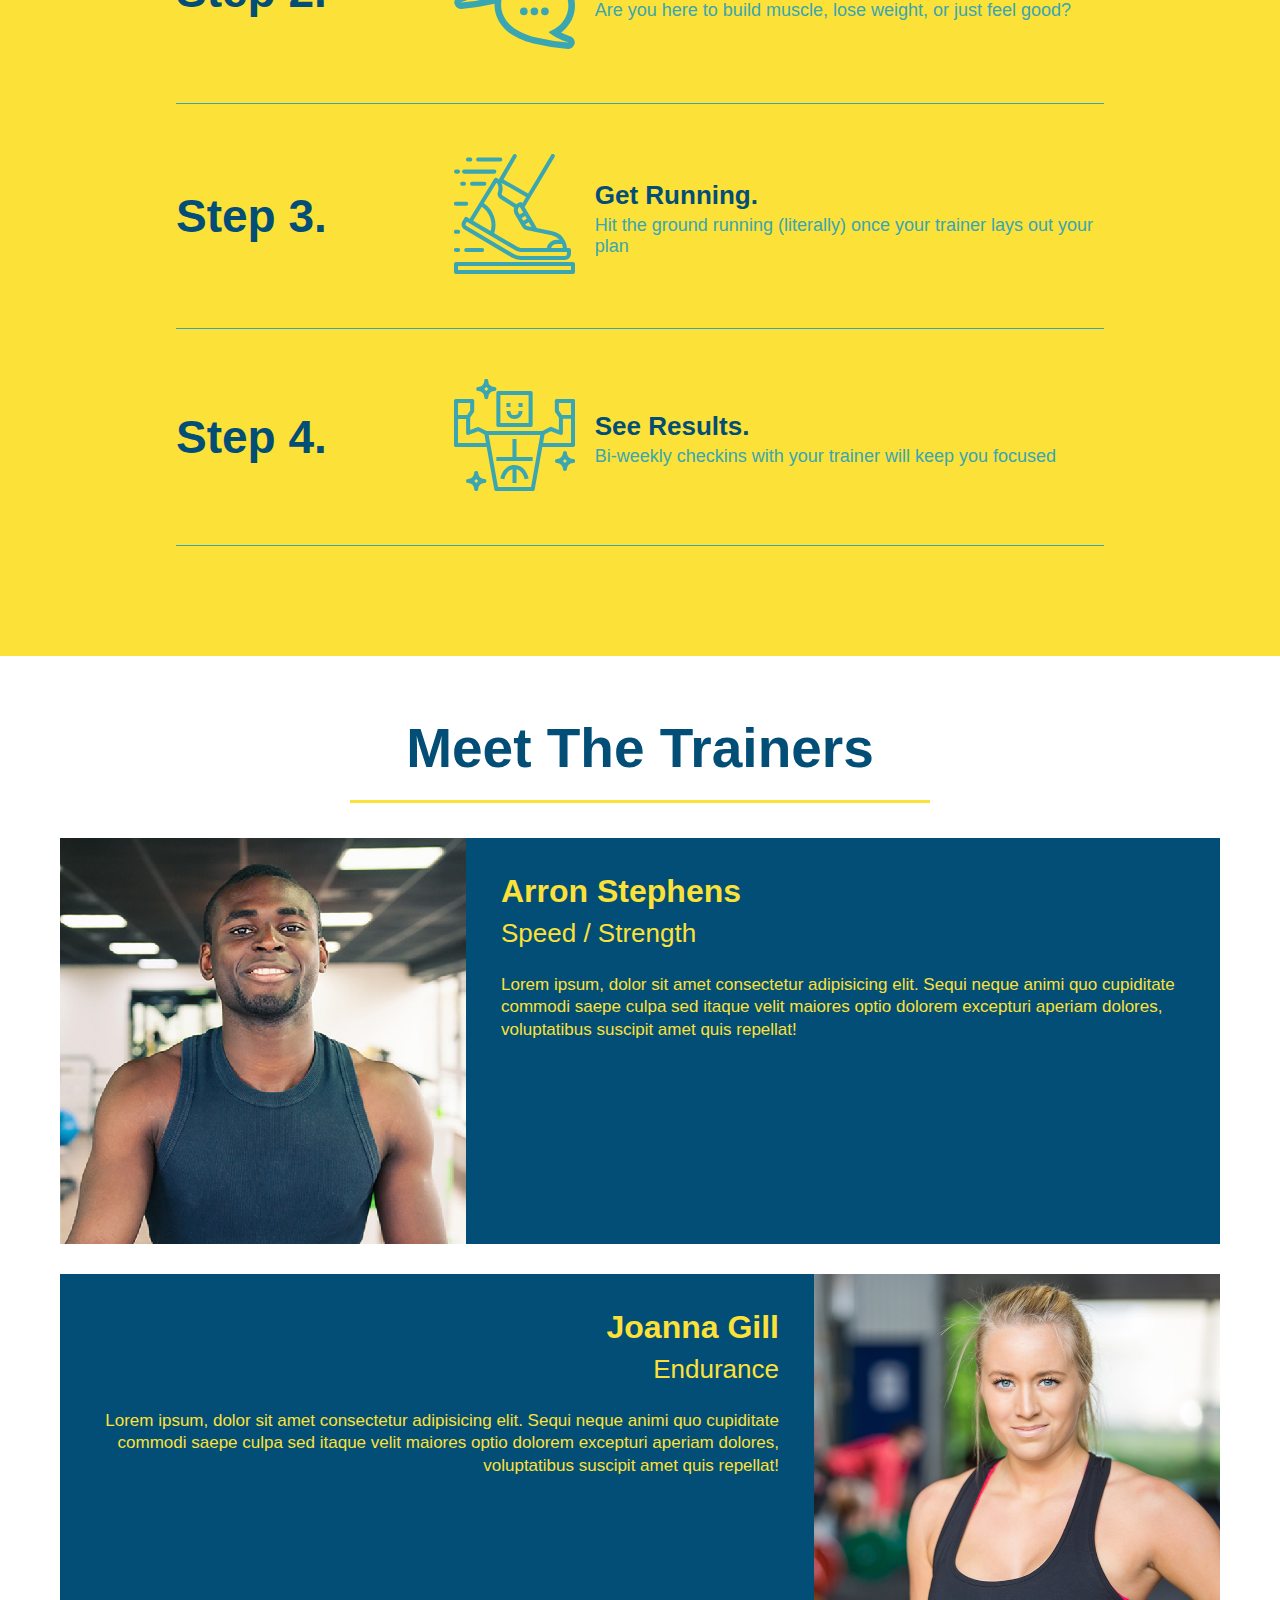
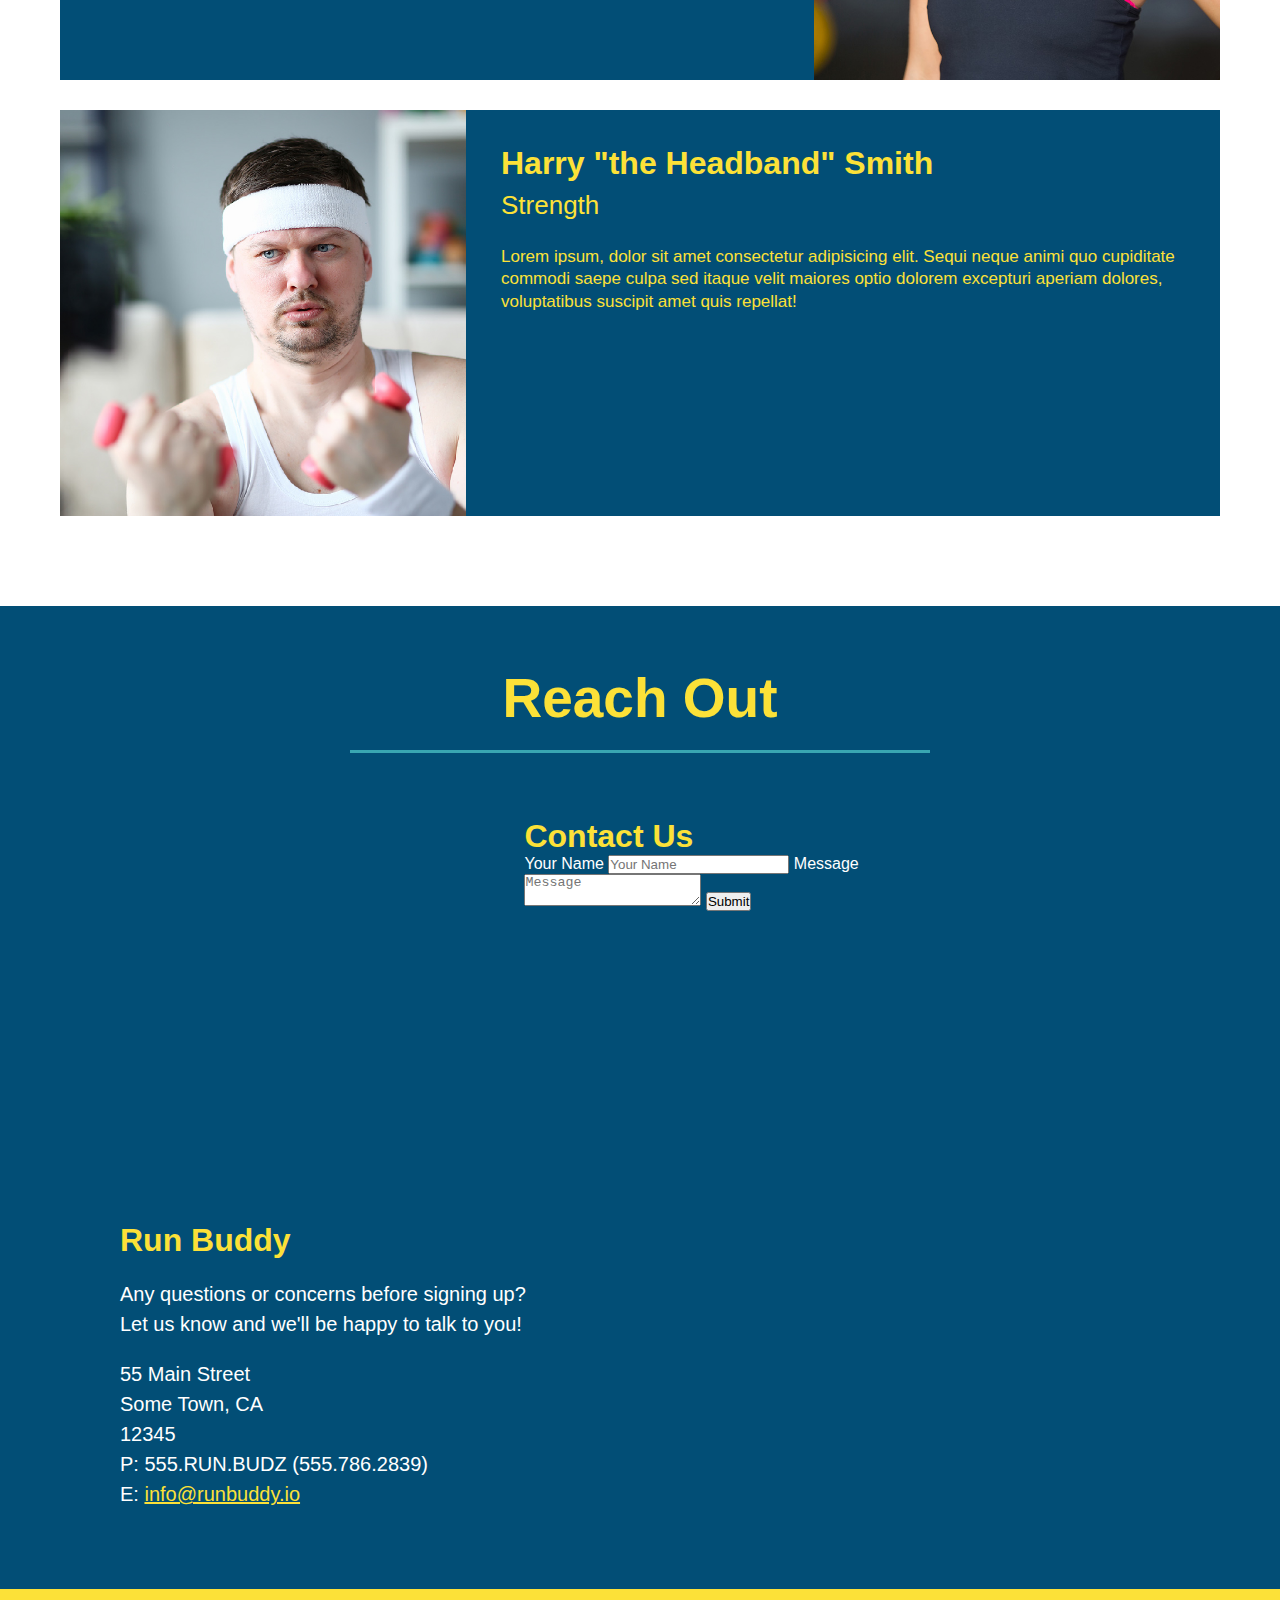
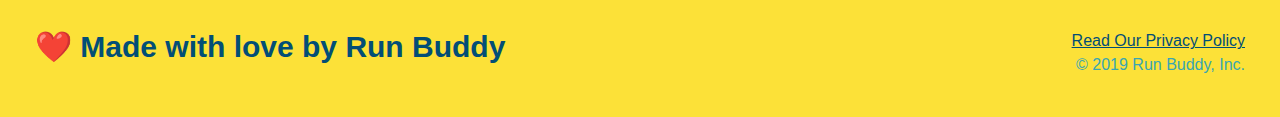
==== commit 704a8402: "add flexbox to the steps" ====
--- a/index.html
+++ b/index.html
@@ -75,47 +75,82 @@
 
         <!-- What We Do section -->
         <section id="what-we-do" class="intro">
-            <h2 class="section-title primary-border">What We Do</h2>
-            <p>butcher selfies chambray shabby chic gentrify readymade yr Echo Park XOXO Tumblr normcore 
+            <div class="flex-row">
+            <h2 class="section-title primary-border">What We Do</h2></div>
+            <div class="flex-row">
+                <p>butcher selfies chambray shabby chic gentrify readymade yr Echo Park XOXO Tumblr normcore 
                 Banksy direct trade Blue Bottle chillwave you probably haven't heard of them 
                 single-origin coffee Vice fanny pack fixie Odd Future Austin fingerstache 
                 pickled twee synth Wes Anderson Thundercats viral bitters flannel meggings 
                 narwhal Marfa Schlitz sustainable Intelligentsia umami deep v craft
             </p>
+            </div>
         </section>
 
         <!-- What You Do section -->
         <section id="what-you-do" class="steps">
-            <h2 class="section-title secondary-border">What You Do</h2>
-
-            <div>
-                <img src="./images/step-1.svg" alt="" />
-                <h3>Step 1: <span>Fill Out the Form Above.</span></h3>
-                <p>You're already here, so why not?</p>
-            </div>
-            
-            <div>
-                <img src="./images/step-2.svg" alt="" />
-                <h3>Step 2: <span>Consult with One of Our Trainers.</span></h3>
-                <p>Are you here to build muscle, lose weight, or just feel good?</p>
-            </div>
-
-            <div>
-                <img src="./images/step-3.svg" alt="" />
-                <h3>Step 3: <span>Get Running.</span></h3>
-                <p>Hit the ground running (literally) once your trainer lays out your plan</p>
-            </div>
-
-            <div>
-                <img src="./images/step-4.svg" alt="" />
-                <h3>Step 4: <span>See Results.</span></h3>
-                <p>Bi-weekly checkins with your trainer will keep you focused</p>
+            <div class="flex-row">
+                <h2 class="section-title secondary-border">What You Do</h2>
+            </div>
+
+            <div class="step">               
+                <h3>Step 1.</h3>
+                <div class="step-info">
+                    <div class="step-img">
+                        <img src="./images/step-1.svg" alt="" />
+                    </div>
+                    <div class="step-text">
+                        <h4>Fill Out the Form Above.</h4>
+                        <p>You're already here, so why not?</p>
+                    </div>
+                </div>
+            </div>
+
+            <div class="step">               
+                <h3>Step 2.</h3>
+                <div class="step-info">
+                    <div class="step-img">
+                        <img src="./images/step-2.svg" alt="" />
+                    </div>
+                    <div class="step-text">
+                        <h4>Consult with One of Our Trainers.</h4>
+                        <p>Are you here to build muscle, lose weight, or just feel good?</p>
+                    </div>
+                </div>
+            </div>
+
+            <div class="step">               
+                <h3>Step 3.</h3>
+                <div class="step-info">
+                    <div class="step-img">
+                        <img src="./images/step-3.svg" alt="" />
+                    </div>
+                    <div class="step-text">
+                        <h4>Get Running.</h4>
+                        <p>Hit the ground running (literally) once your trainer lays out your plan</p>
+                    </div>
+                </div>
+            </div>
+
+            <div class="step">               
+                <h3>Step 4.</h3>
+                <div class="step-info">
+                    <div class="step-img">
+                        <img src="./images/step-4.svg" alt="" />
+                    </div>
+                    <div class="step-text">
+                        <h4>See Results.</h4>
+                        <p>Bi-weekly checkins with your trainer will keep you focused</p>
+                    </div>
+                </div>
             </div>
         </section>
         
         <!-- Meet the Trainers section -->
         <section id="your-trainers" class="trainers">
+            <div class="flex-row">
             <h2 class="section-title primary-border">Meet The Trainers</h2>
+            </div>
                 <article class="trainer">
                     <img src="./images/trainer-1.jpg" alt="Arron Stephens in his workout clothes, ready to pump iron." />
                     <div class="trainer-bio text-left">
--- a/assets/css/style.css
+++ b/assets/css/style.css
@@ -12,6 +12,9 @@
 header {
     padding: 20px 35px;
     background-color: #39a6b2;
+    display: flex;
+    justify-content: space-between;
+    flex-wrap: wrap;
 }
 
 header h1 {
@@ -19,7 +22,6 @@
     font-size: 36px;
     color: #fce138;
     margin: 0;
-    display: inline;
 }
 
 header a {
@@ -28,32 +30,36 @@
 }
 
 header nav {
-    float: right;
     margin: 7px 0;
 }
 
-header nav ul li {
-    display: inline;
+header nav ul {
+    display: flex;
+    flex-wrap: wrap;
+    justify-content: space-between;
+    align-items: center;
+    list-style: none;
 }
 
 header nav ul li a {
     margin: 0 30px;
     font-weight: lighter;
-    font-size: 22px;
+    font-size: 1.55vw;
 }
 footer {
     background: #fce138;
     width: 100%;
     padding: 40px 35px;
+    display: flex;
+    justify-content: space-between;
+    flex-wrap: wrap;
 }
 footer h2 {
-    display: inline;
     color: #024e76;
     font-size: 30px;
     margin: 0;
 }
 footer div {
-    float: right;
     line-height: 1.5;
     text-align: right;
 }
@@ -65,20 +71,32 @@
 }
 .hero {
     background-image: url("https://static.fullstack-bootcamp.com/module-2/flipped-hero-image.jpg");
-    height: 600px;
     background-size: cover;
     background-position: center;
-    position: relative;
+    display: flex;
+    justify-content: center;
+    flex-wrap: wrap;
+}
+.hero-cta {
+    width: 35%;
+    text-align: right;
+    margin: 3.5%;
+    color: #fff;
+    font-size: 18px;
+    line-height: 1.3;
+}
+.hero-cta h2 {
+    font-style: italic;
+    font-size: 55px;
+    color: #fce138;
 }
 .hero-form {
     background-color: #fce138;
     padding: 20px;
-    width: 500px;
     color: #024e76;
     border: solid 3px #024e76;
-    position: absolute;
-    bottom: 120px;
-    right: 140px;
+    width: 40%;
+    margin: 3.5%;
 }
 .hero-form h3 {
     font-size: 24px;
@@ -105,9 +123,6 @@
     border: none;
     padding: 10px 20px;
     font-size: 16px;
-}
-.intro {
-    text-align: center;
 }
 .intro p {
     line-height: 1.7;
@@ -115,49 +130,66 @@
     width: 80%;
     font-size: 20px;
     margin: 0 auto;
+    text-align: center;
 }
 .steps {
-    text-align: center;
-    background: #fce138;
+    background: #fce138;    
 }
 .section-title {
     font-size: 55px;
     color: #024e76;
-    margin-bottom: 35px;
-    padding: 0 100px 20px 100px;
-    display: inline-block;
     border-bottom: 3px solid;
-}
-  .primary-border {
+    padding-bottom: 20px;
+    text-align: center;
+    margin: 0 auto 35px auto;
+    width: 50%;
+}
+.primary-border {
     border-color: #fce138;
 }
   
 .secondary-border {
     border-color: #39a6b2;
-}
-.steps div {
-    margin-bottom: 80px;
-}
-  
-.steps img {
-    width: 15%;
-    margin: 10px 0;
-} 
-  
-.steps h3 {
+}  
+.step {
+    margin: 50px auto;
+    padding-bottom: 50px;
+    width: 80%;
+    border-bottom: 1px solid #39a6b2;
+    display: flex;
+    flex-wrap: wrap;
+    align-items: center;
+    justify-content: space-between;
+}
+.step-info {
+    display: flex;
+    flex-wrap: wrap;
+    align-items: center;
+    flex: 2 70%;
+}
+.step h3 {
     color: #024e76;
     font-size: 46px;
-    margin-top: 10px;
-}
-.steps p {
+    flex: 1 30%;
+}
+.step-text {
+    flex: 12;
+}
+.step-text p {
     color: #39a6b2;
-    font-size: 23px;
-}
-.steps span {
-    font-size: 38px;
-}
-.trainers {
-    text-align: center;
+    font-size: 18px;
+}
+.step-text h4 {
+    font-size: 26px;
+    line-height: 1.5;
+    color: #024e76;
+}
+.step-img {
+    flex: 1 12%;
+    margin-right: 20px;
+}
+.step-img img {
+    max-width: 100%;
 }
 .trainer {
       width: 100%;
@@ -195,13 +227,12 @@
     line-height: 1.3;
 }
 .contact {
-    text-align: center;
     background: #024e76;
 }
 .contact h2 {
     color: #fce138;
 }
-  .contact-info iframe {
+.contact-info iframe {
     width: 400px;
     height: 400px;
 }
@@ -221,15 +252,16 @@
     color: #fce138;
     font-size: 32px;
   }
-  
-  .contact-info p, .contact-info address {
+.contact-info p, .contact-info address {
     margin: 20px 0;
     line-height: 1.5;
     font-size: 20px;
     font-style: normal;
   }
+.contact-info a {
+    color: #fce138;
+  }
+.flex-row {
+    display: flex;
+}
   
-  .contact-info a {
-    color: #fce138;
-  }
-  
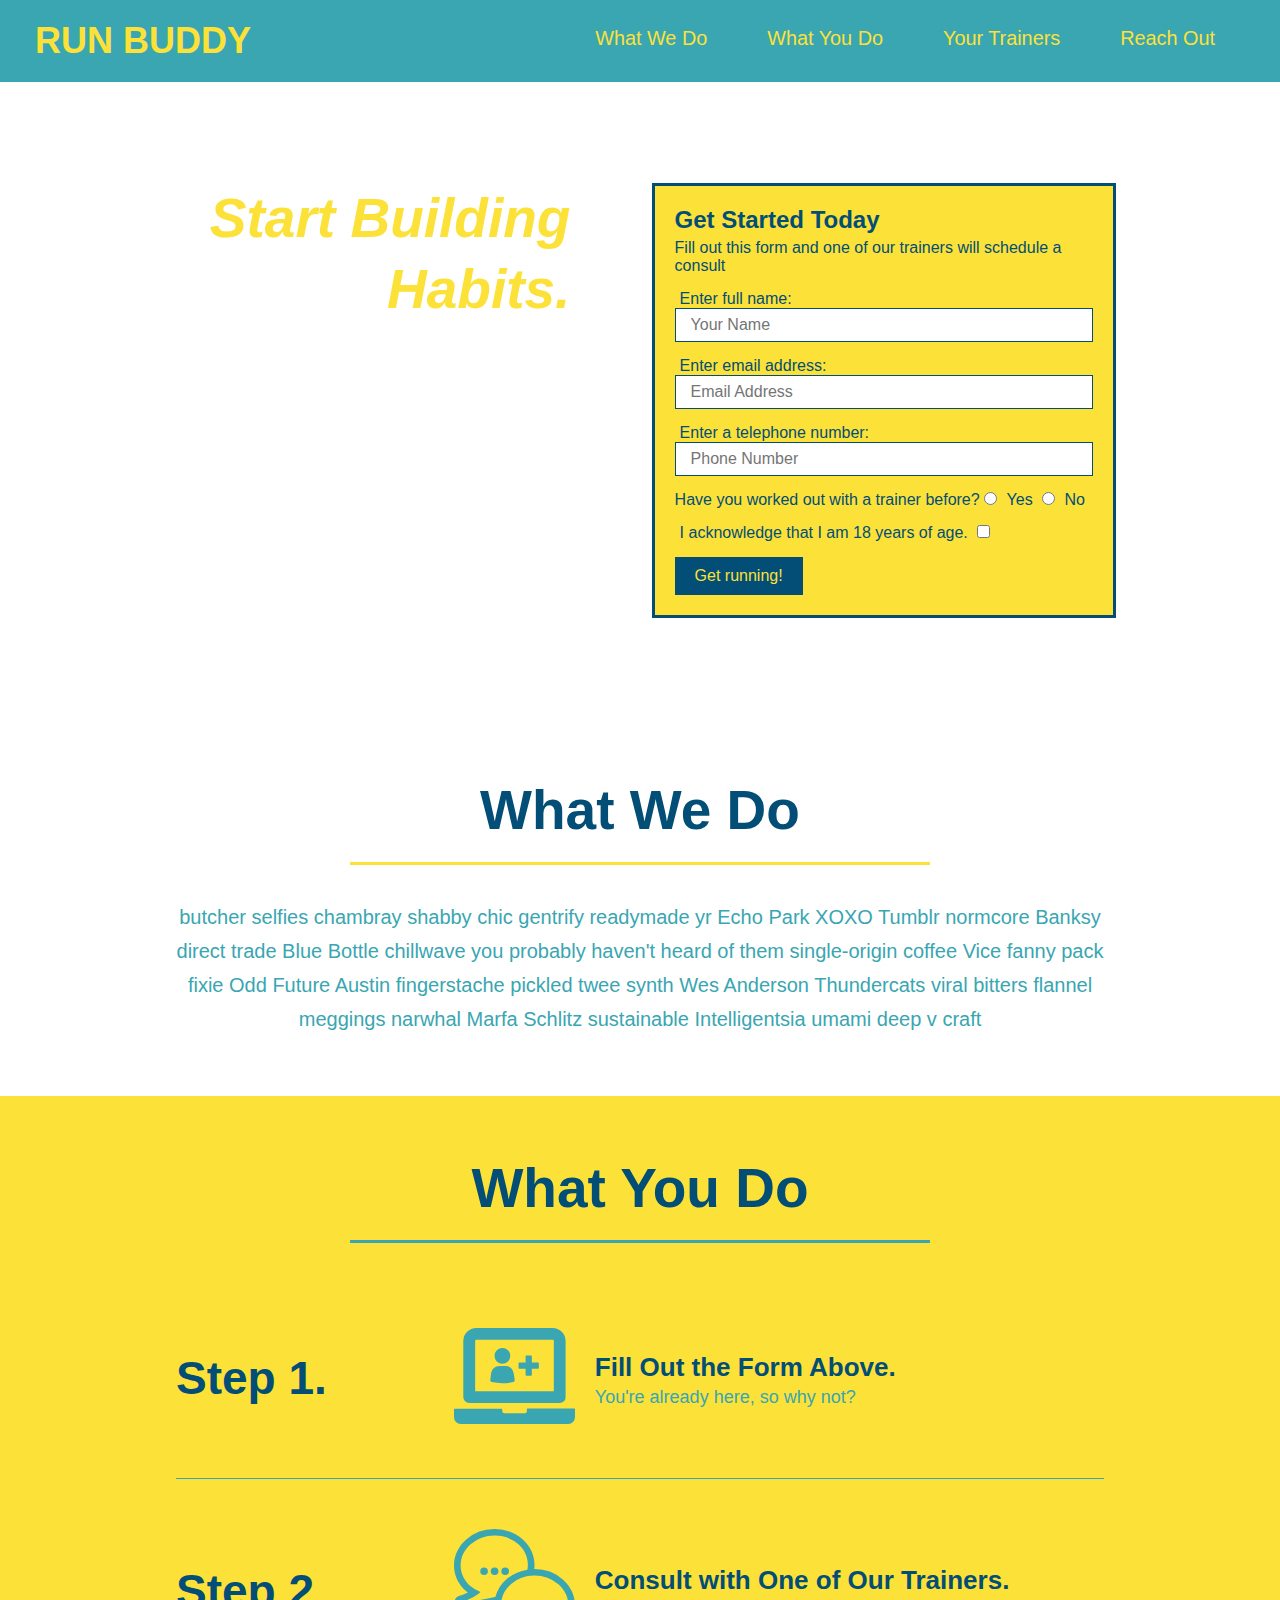
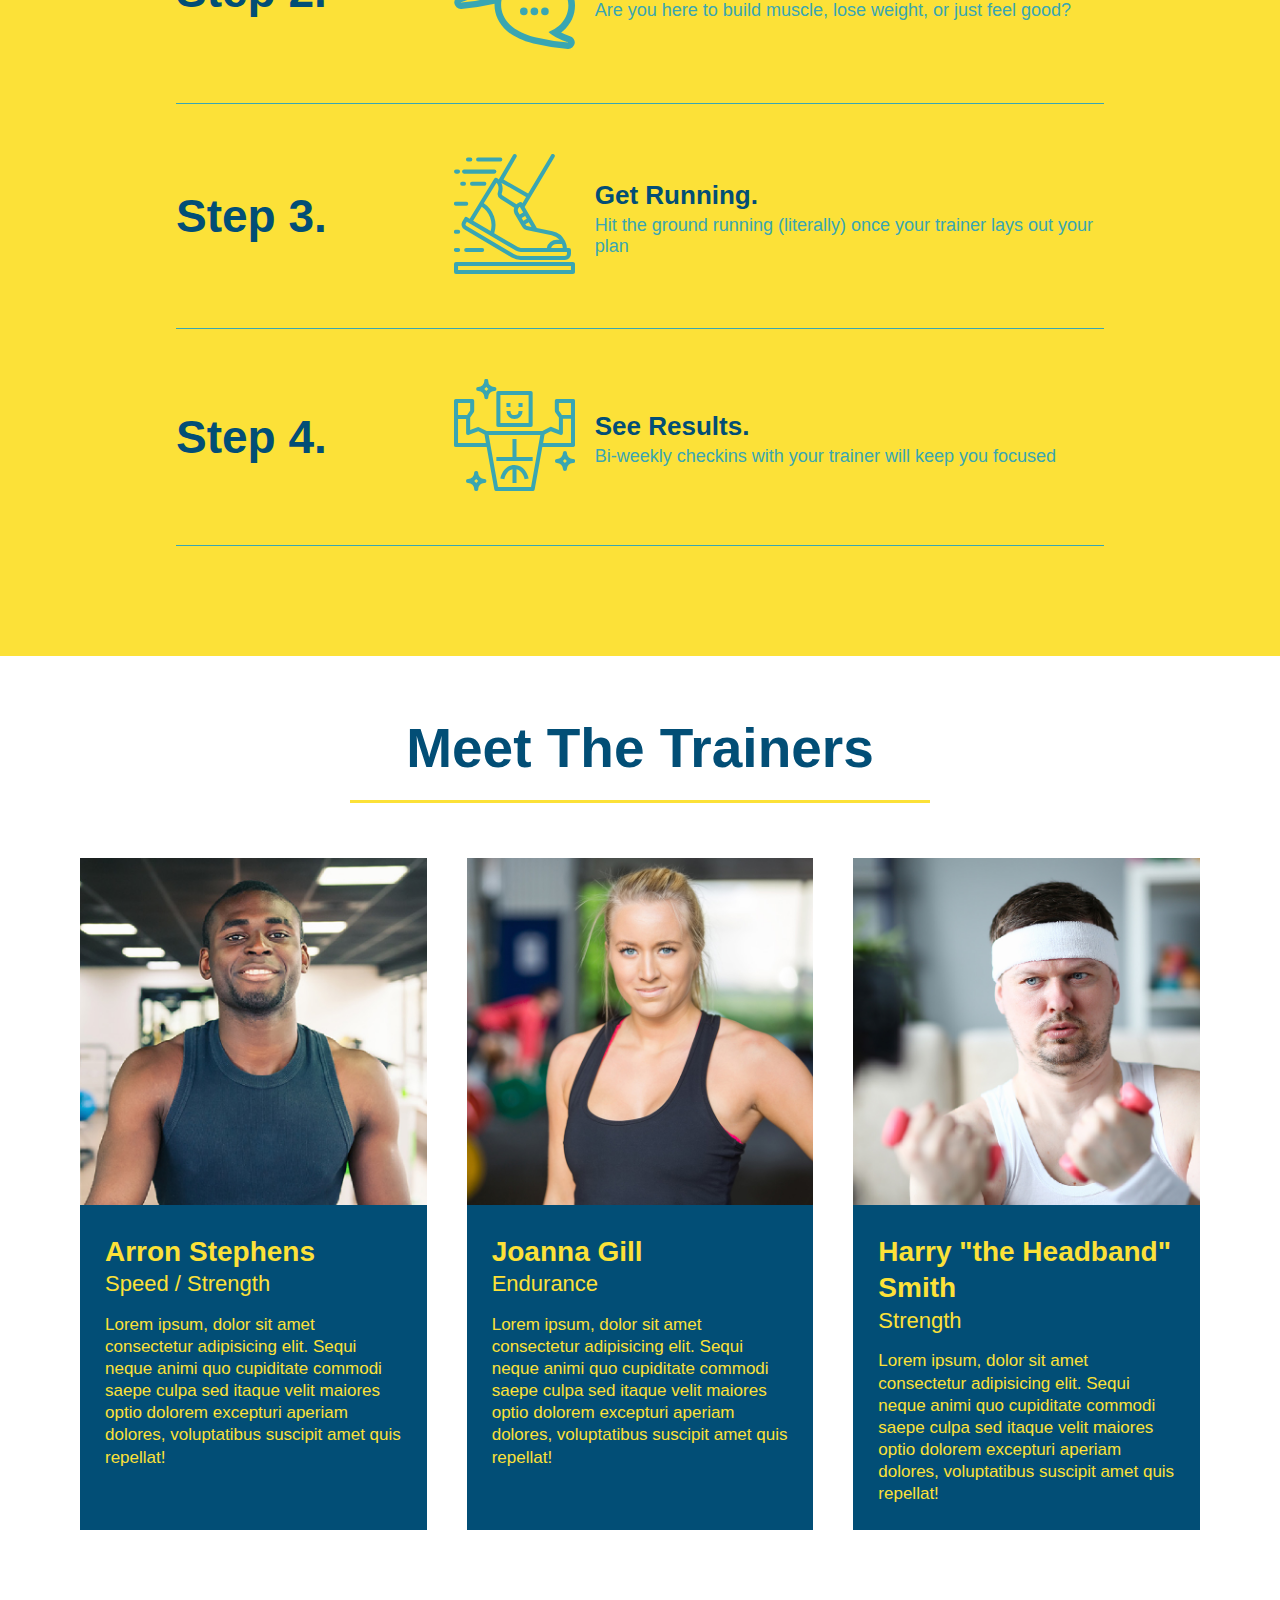
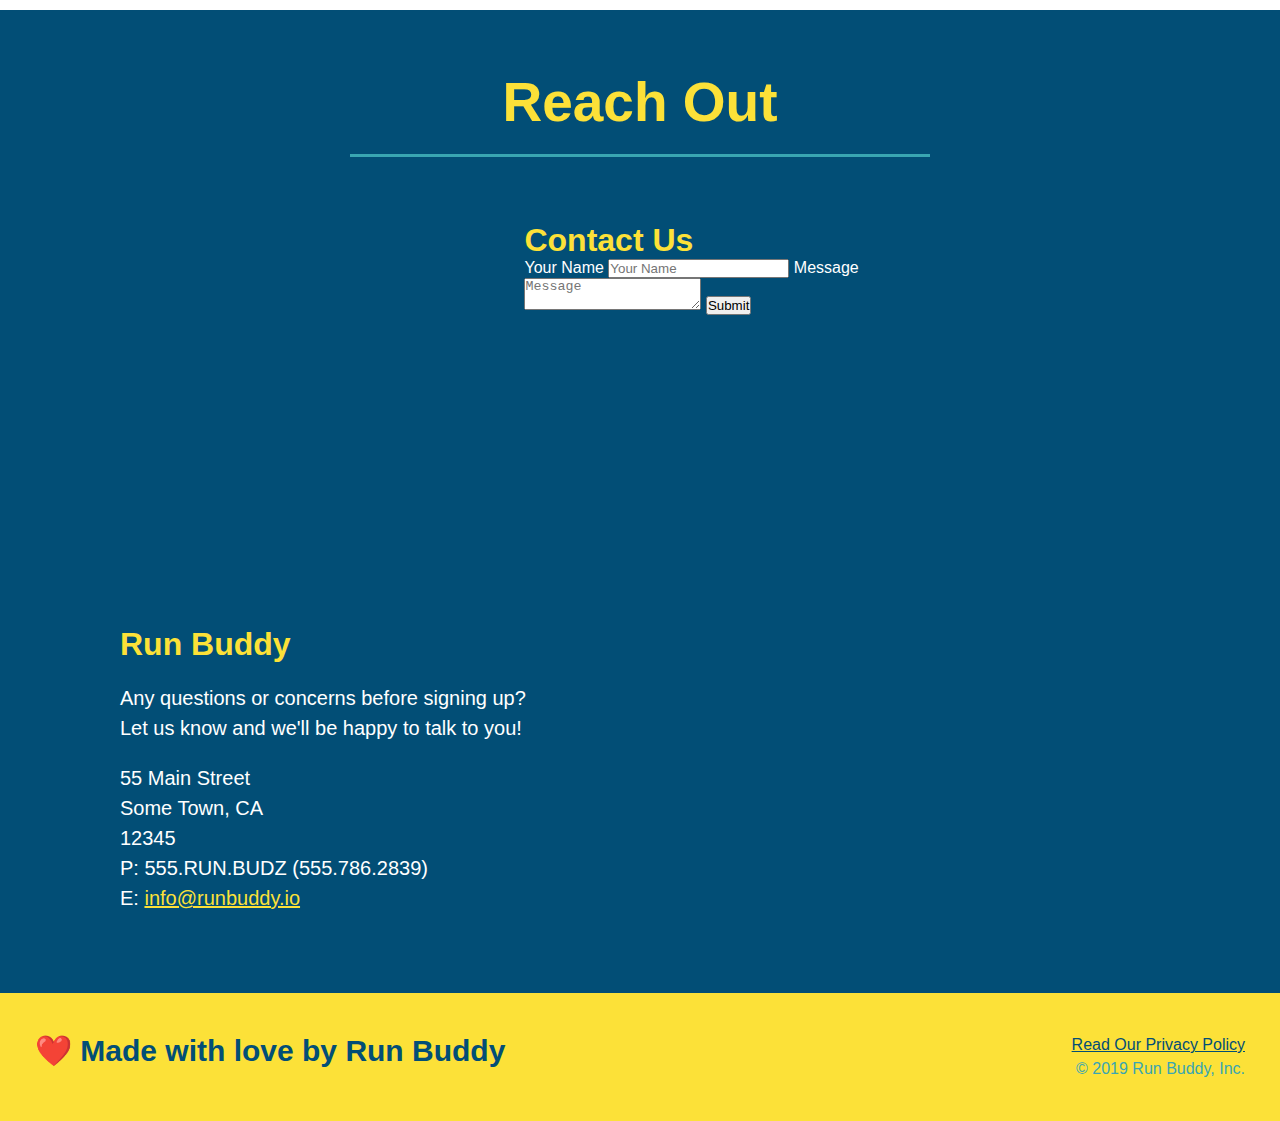
==== commit 2cc02e71: "add flexbox to the trainers" ====
--- a/index.html
+++ b/index.html
@@ -147,15 +147,16 @@
         </section>
         
         <!-- Meet the Trainers section -->
-        <section id="your-trainers" class="trainers">
+        <section id="your-trainers">
             <div class="flex-row">
             <h2 class="section-title primary-border">Meet The Trainers</h2>
             </div>
+            <div class="trainers">
                 <article class="trainer">
                     <img src="./images/trainer-1.jpg" alt="Arron Stephens in his workout clothes, ready to pump iron." />
-                    <div class="trainer-bio text-left">
-                        <h3>Arron Stephens</h3>
-                        <h4>Speed / Strength</h4>
+                    <div class="trainer-bio">
+                        <h3 class="trainer-name">Arron Stephens</h3>
+                        <h4 class="trainer-role">Speed / Strength</h4>
                         <p>
                         Lorem ipsum, dolor sit amet consectetur adipisicing elit. Sequi neque animi quo cupiditate commodi saepe culpa sed
                         itaque velit maiores optio dolorem excepturi aperiam dolores, voluptatibus suscipit amet quis repellat!
@@ -164,30 +165,30 @@
                 </article>
 
                 <article class="trainer">
-                    <div class="trainer-bio text-right">
-                      <h3>Joanna Gill</h3>
-                      <h4>Endurance</h4>
+                    <img src="./images/trainer-2.jpg" alt="Joanna Gill cooling off after a workout" />
+                    <div class="trainer-bio">
+                      <h3 class="trainer-name">Joanna Gill</h3>
+                      <h4 class="trainer-role">Endurance</h4>
                       <p>
                         Lorem ipsum, dolor sit amet consectetur adipisicing elit. Sequi neque animi quo cupiditate commodi saepe culpa sed
                         itaque velit maiores optio dolorem excepturi aperiam dolores, voluptatibus suscipit amet quis repellat!
                       </p>
                     </div>
-                    <img src="./images/trainer-2.jpg" alt="Joanna Gill cooling off after a workout" />
                   </article>
                   
                   <!-- third trainer bio -->
                   <article class="trainer">
                     <img src="./images/trainer-3.jpg" alt="Harry Smith wearing a headband and lifting comically small pink weights" />
-                    <div class="trainer-bio text-left">
-                      <h3>Harry "the Headband" Smith</h3>
-                      <h4>Strength</h4>
+                    <div class="trainer-bio">
+                      <h3 class="trainer-name">Harry "the Headband" Smith</h3>
+                      <h4 class="trainer-role">Strength</h4>
                       <p>
                         Lorem ipsum, dolor sit amet consectetur adipisicing elit. Sequi neque animi quo cupiditate commodi saepe culpa sed
                         itaque velit maiores optio dolorem excepturi aperiam dolores, voluptatibus suscipit amet quis repellat!
                       </p>
                     </div>
                   </article>
-
+            </div>
 
         </section>
             
--- a/assets/css/style.css
+++ b/assets/css/style.css
@@ -191,40 +191,44 @@
 .step-img img {
     max-width: 100%;
 }
+.trainers {
+    width: 100%;
+    margin: 0 auto;
+    display: flex;
+    flex-wrap: wrap;
+    justify-content: space-around;
+}
 .trainer {
-      width: 100%;
-      margin: 0 auto 30px auto;
-      background: #024e76;
-      color: #fce138;
-      overflow: auto;
+    margin: 20px;
+    background: #024e76;
+    color: #fce138;
+    flex: 1;
 }
 .trainer img {
-      width: 35%;
-      float: left;
+    width: 35%;
+    width: 100%;
 }
 .trainer-bio {
-      padding: 35px;
-      float: left;
-      width: 65%;
+    padding: 25px;
+    line-height: 1.3;
 }
 .text-left {
-      text-align: left;
+    text-align: left;
 }
 .text-right {
-      text-align: right;
+    text-align: right;
 }
 .trainer-bio h3 {
-      font-size: 32px;
-      margin-bottom: 8px;
+    font-size: 28px;
 }
 .trainer-bio h4 {
-      font-weight: lighter;
-      font-size: 26px;
-      margin-bottom: 25px;
+    font-weight: lighter;
+    font-size: 22px;
+    margin-bottom: 15px;
 }
 .trainer-bio p {
     font-size: 17px;
-    line-height: 1.3;
+    
 }
 .contact {
     background: #024e76;
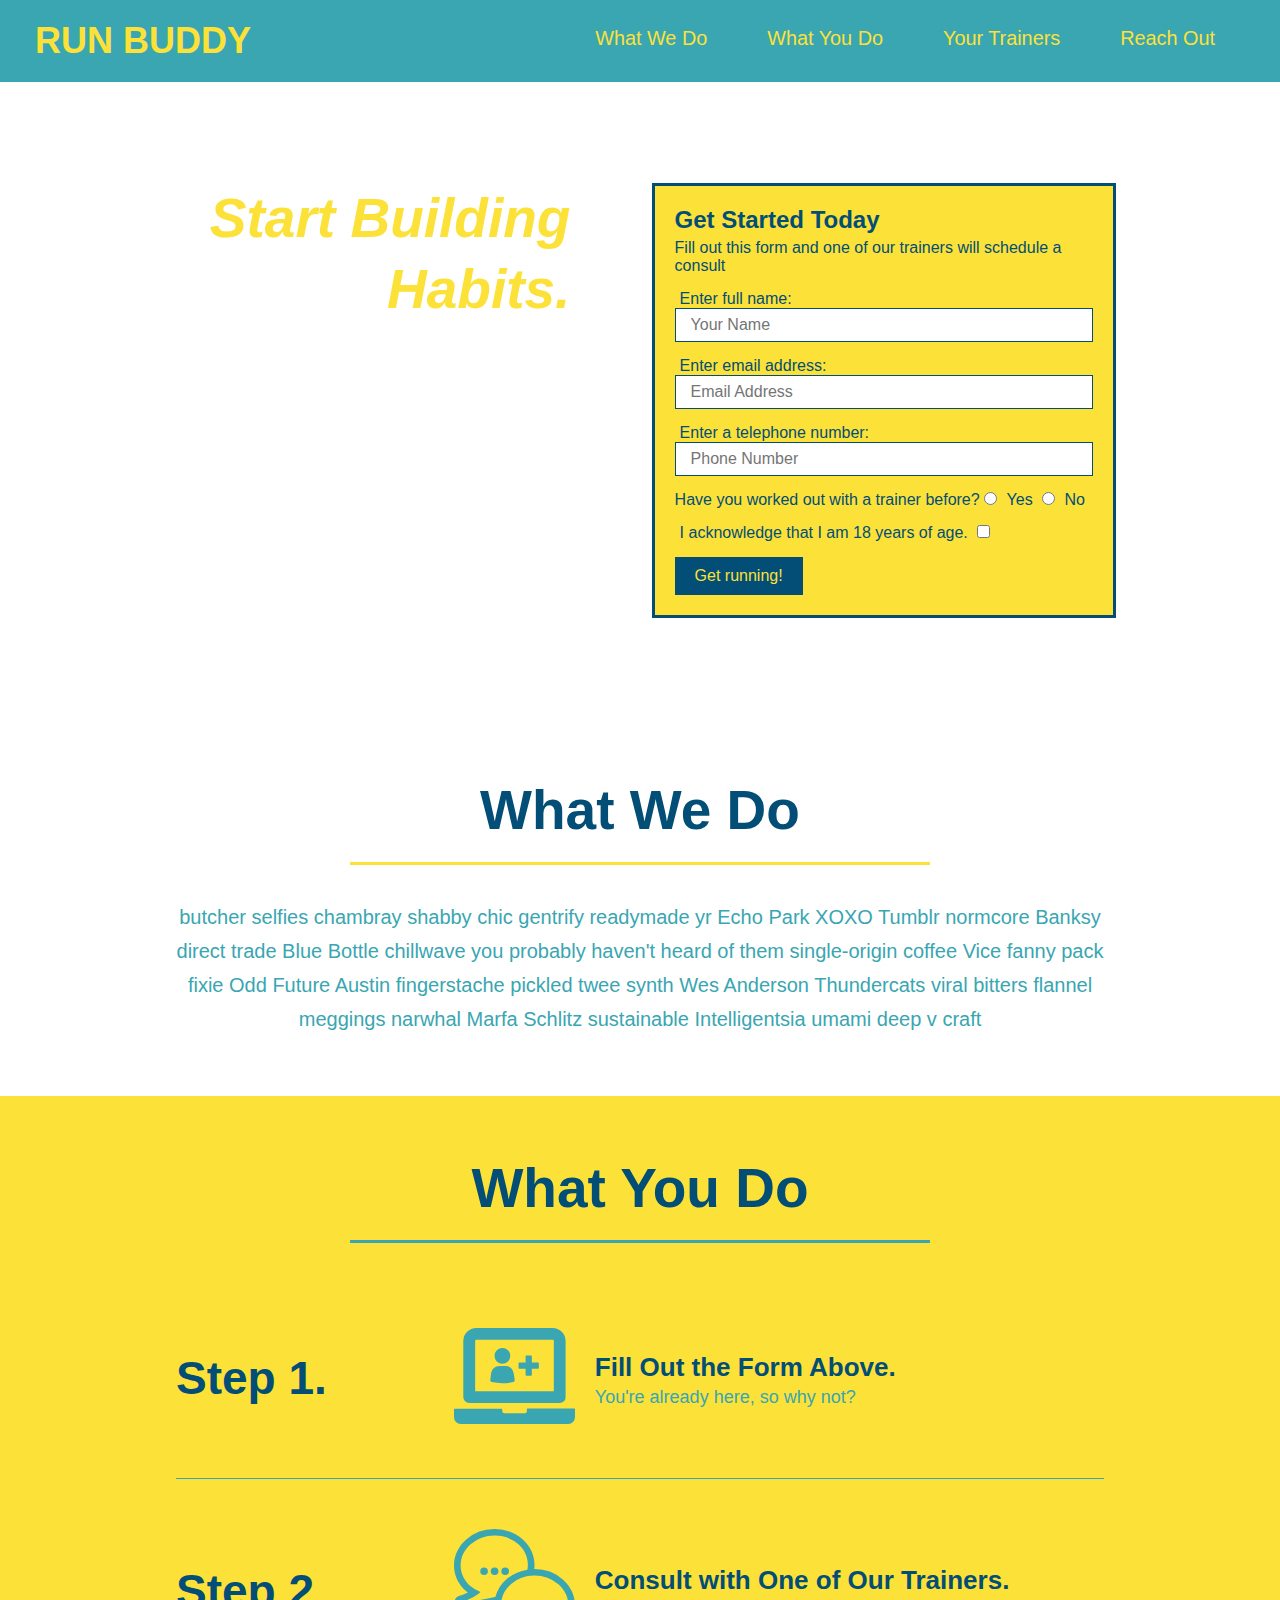
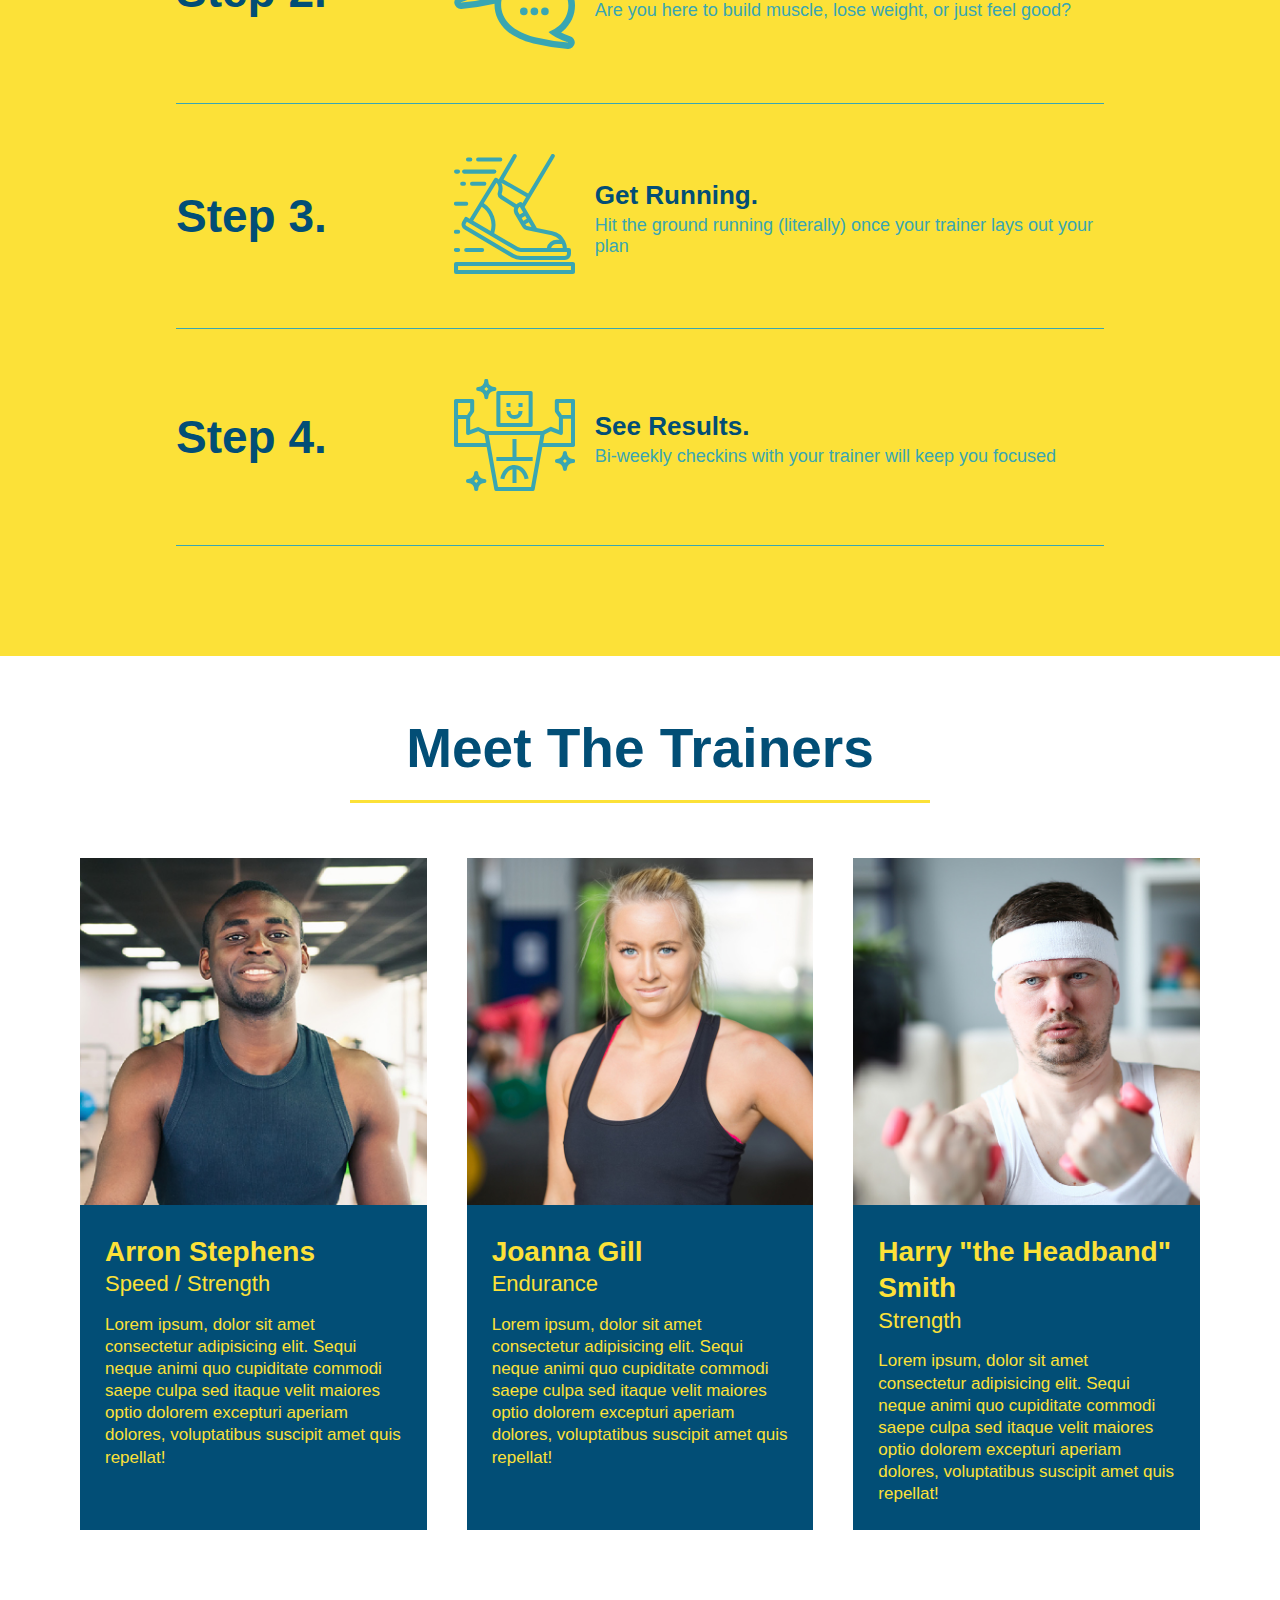
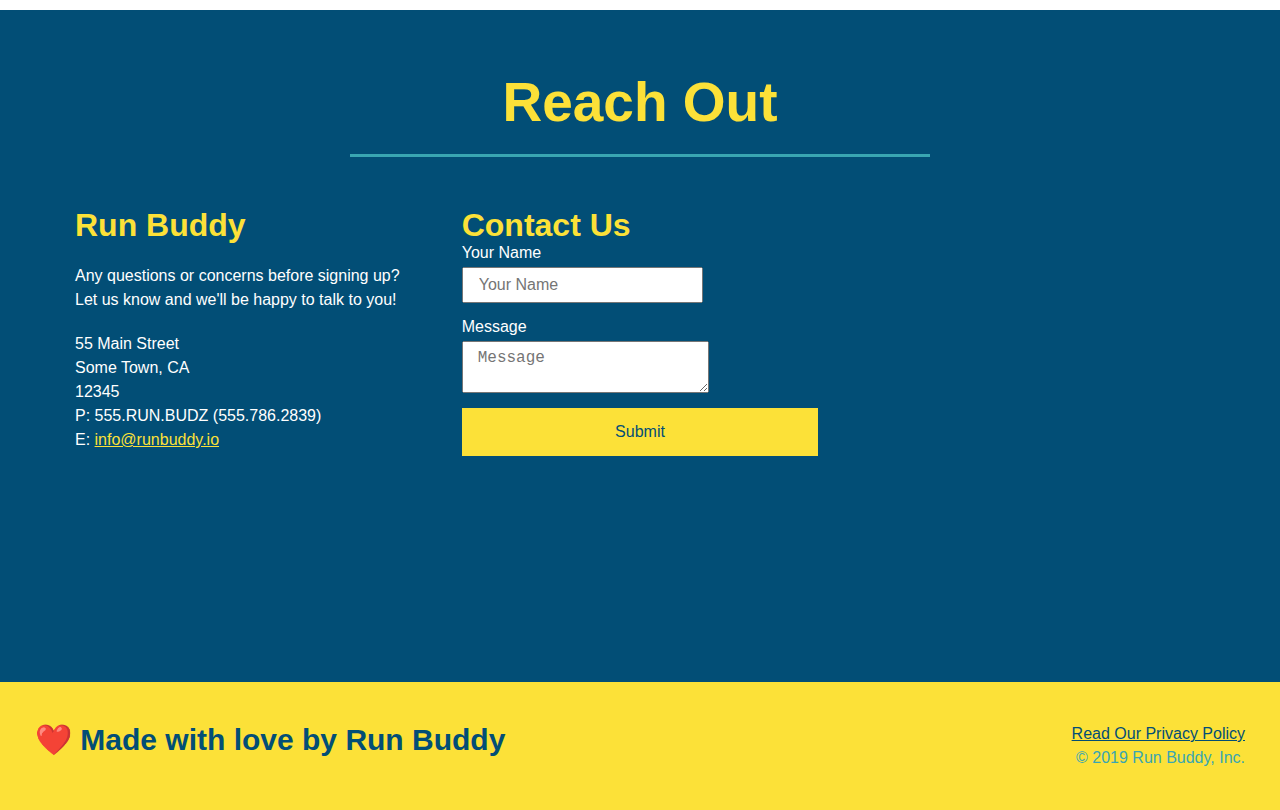
==== commit a4250aa4: "cleaned up CSS" ====
--- a/index.html
+++ b/index.html
@@ -194,25 +194,8 @@
             
         <!-- "reach out" section -->
         <section id="reach-out" class="contact">
-            <h2 class="section-title secondary-border">Reach Out</h2>
+            <h2 class="section-title secondary-border">Reach Out</h2>           
             <div class="contact-info">
-                <iframe 
-                src="https://www.google.com/maps/embed?pb=!1m14!1m12!1m3!1d12182.30520634488!2d-74.0652613!3d40.2407219!2m3!1f0!2f0!3f0!3m2!1i1024!2i768!4f13.1!5e0!3m2!1sen!2sus!4v1561060983193!5m2!1sen!2sus"
-                style="border:0" 
-                allowfullscreen="" loading="lazy"></iframe>
-                
-                    <div class="contact-form">
-                        <h3>Contact Us</h3>
-                        <form>
-                           <label for="contact-name">Your Name</label>
-                           <input type="text" id="contact-name" placeholder="Your Name" />
-                      
-                           <label for="contact-message">Message</label>
-                           <textarea id="contact-message" placeholder="Message"></textarea>
-                      
-                           <button type="submit">Submit</button>
-                          </form>
-                    </div>
                 <div>
                     <h3>Run Buddy</h3>
                     <p>
@@ -228,6 +211,23 @@
                         E: <a href="mailto:info@runbuddy.io">info@runbuddy.io</a>
                     </address>
                 </div>
+                <div class="contact-form">
+                    <h3>Contact Us</h3>
+                    <form>
+                       <label for="contact-name">Your Name</label>
+                       <input type="text" id="contact-name" placeholder="Your Name" />
+                  
+                       <label for="contact-message">Message</label>
+                       <textarea id="contact-message" placeholder="Message"></textarea>
+                  
+                       <button type="submit">Submit</button>
+                      </form>
+                </div>
+                <iframe 
+                src="https://www.google.com/maps/embed?pb=!1m14!1m12!1m3!1d12182.30520634488!2d-74.0652613!3d40.2407219!2m3!1f0!2f0!3f0!3m2!1i1024!2i768!4f13.1!5e0!3m2!1sen!2sus!4v1561060983193!5m2!1sen!2sus"
+                frameborder="0"
+                style="border:0" 
+                allowfullscreen></iframe>
             </div>
         </section>
 
--- a/assets/css/style.css
+++ b/assets/css/style.css
@@ -236,35 +236,54 @@
 .contact h2 {
     color: #fce138;
 }
+.contact-info {
+    display: flex;
+    justify-content: space-between;
+    flex-wrap: wrap;
+}
+.contact-info > * {
+    flex: 1;
+    margin: 15px;
+}
 .contact-info iframe {
-    width: 400px;
     height: 400px;
 }
-.contact-info iframe {
-    width: 400px;
-    height: 400px;
-} 
 .contact-info div {
-    width: 410px;
-    display: inline-block;
-    vertical-align: top;
-    text-align: left;
-    margin: 30px 0 0 60px;
     color: white;
 }
 .contact-info h3 {
     color: #fce138;
     font-size: 32px;
-  }
+}
 .contact-info p, .contact-info address {
     margin: 20px 0;
     line-height: 1.5;
-    font-size: 20px;
+    font-size: 16px;
     font-style: normal;
-  }
+}
+.contact-form input,
+.contact-form textarea {
+    borer: 1px solid #024e76;
+    display: block;
+    padding: 7px 15px;
+    font-size: 16px;
+    color: #024e76;
+    width 100%;
+    margin-bottom: 15px;
+    margin-top: 5px;
+}
+.contact-form button {
+    width: 100%;
+    border: none;
+    background: #fce138;
+    color: #024e76;
+    text-align: center;
+    padding: 15px 0;
+    font-size: 16px;
+}
 .contact-info a {
     color: #fce138;
-  }
+}
 .flex-row {
     display: flex;
 }
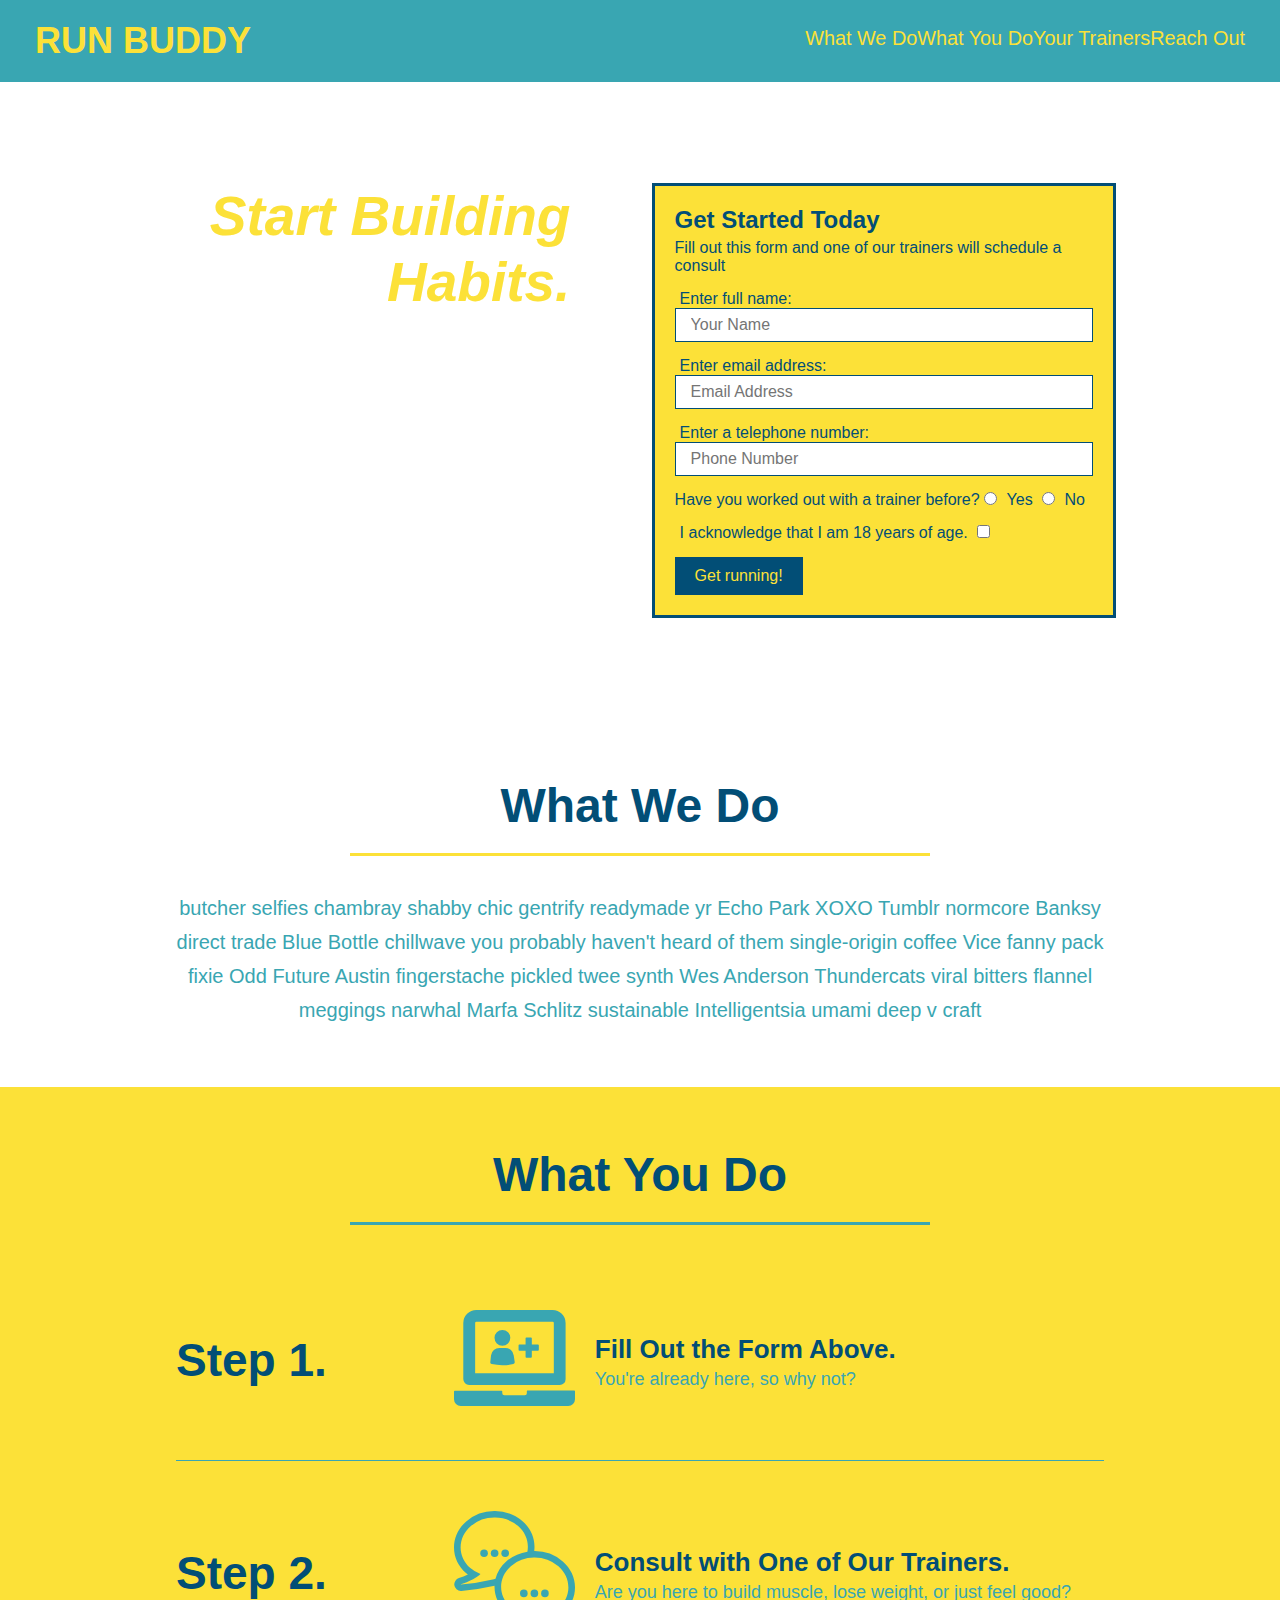
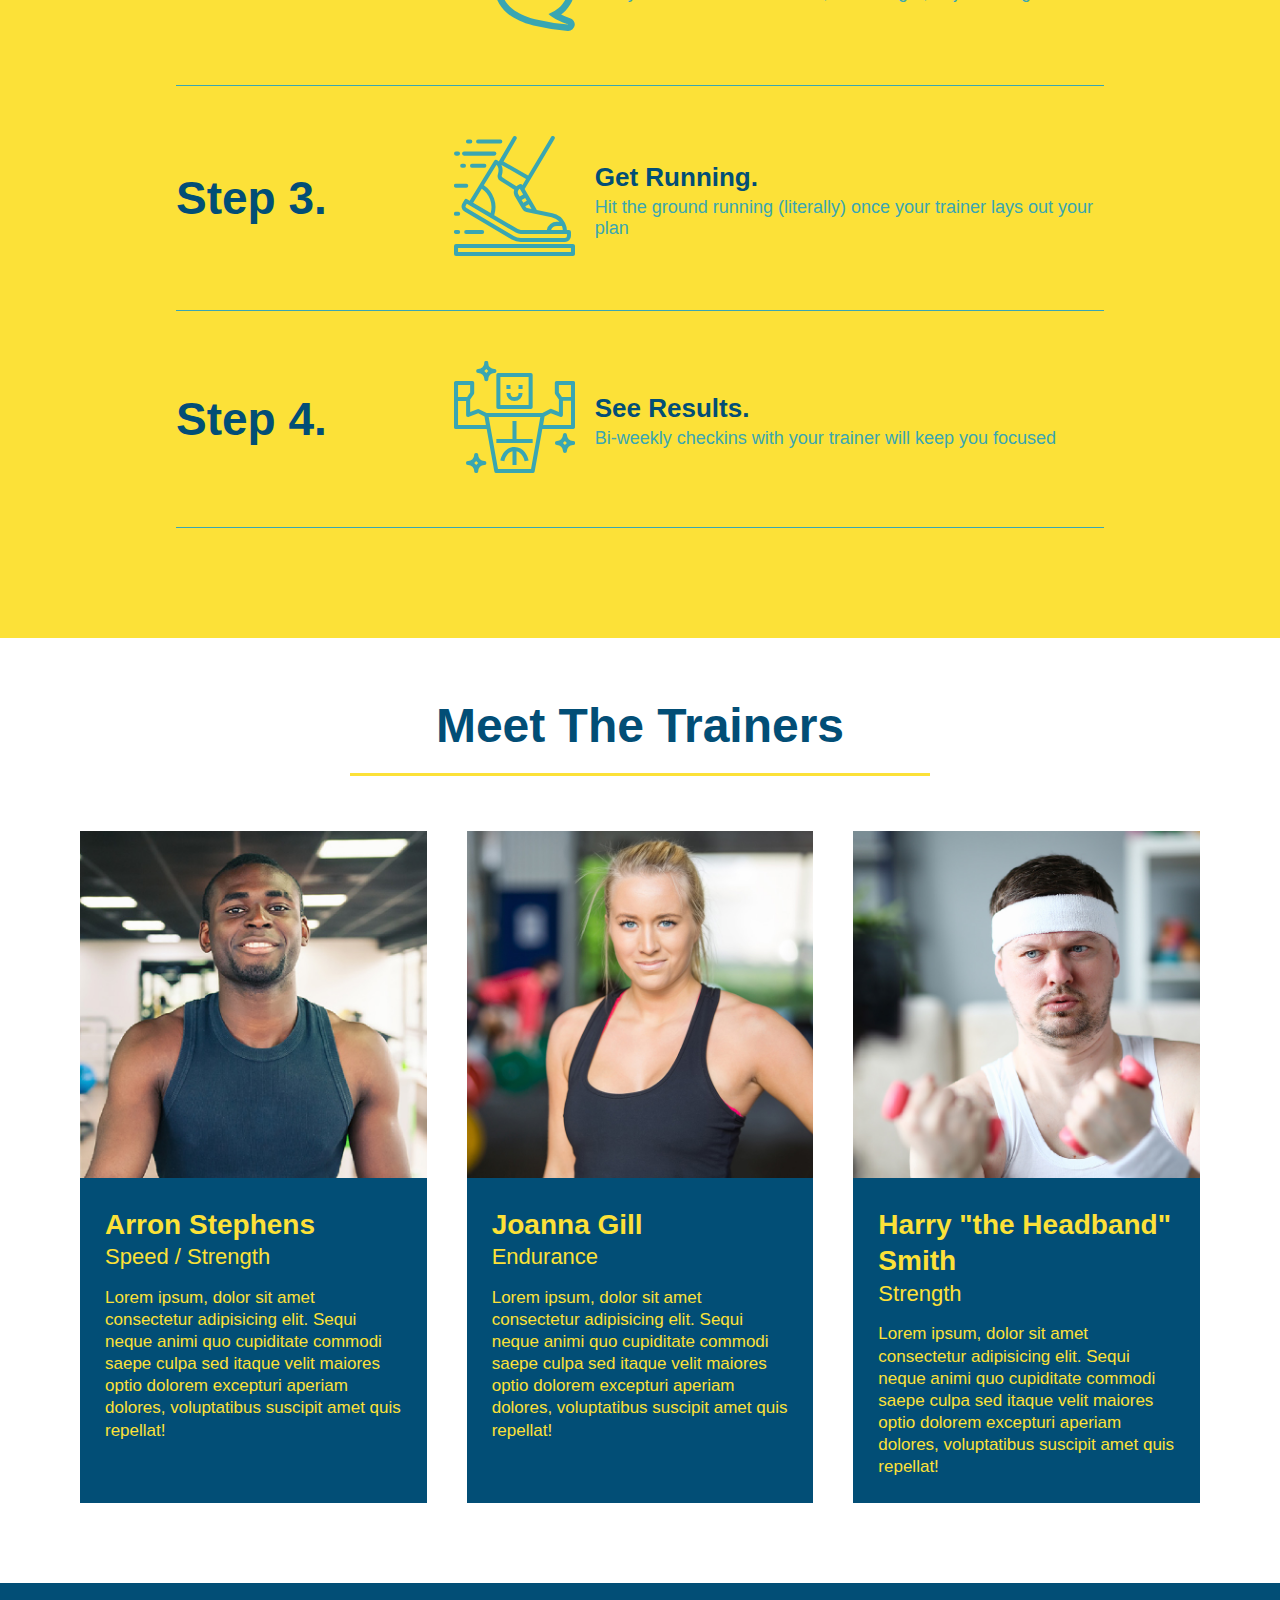
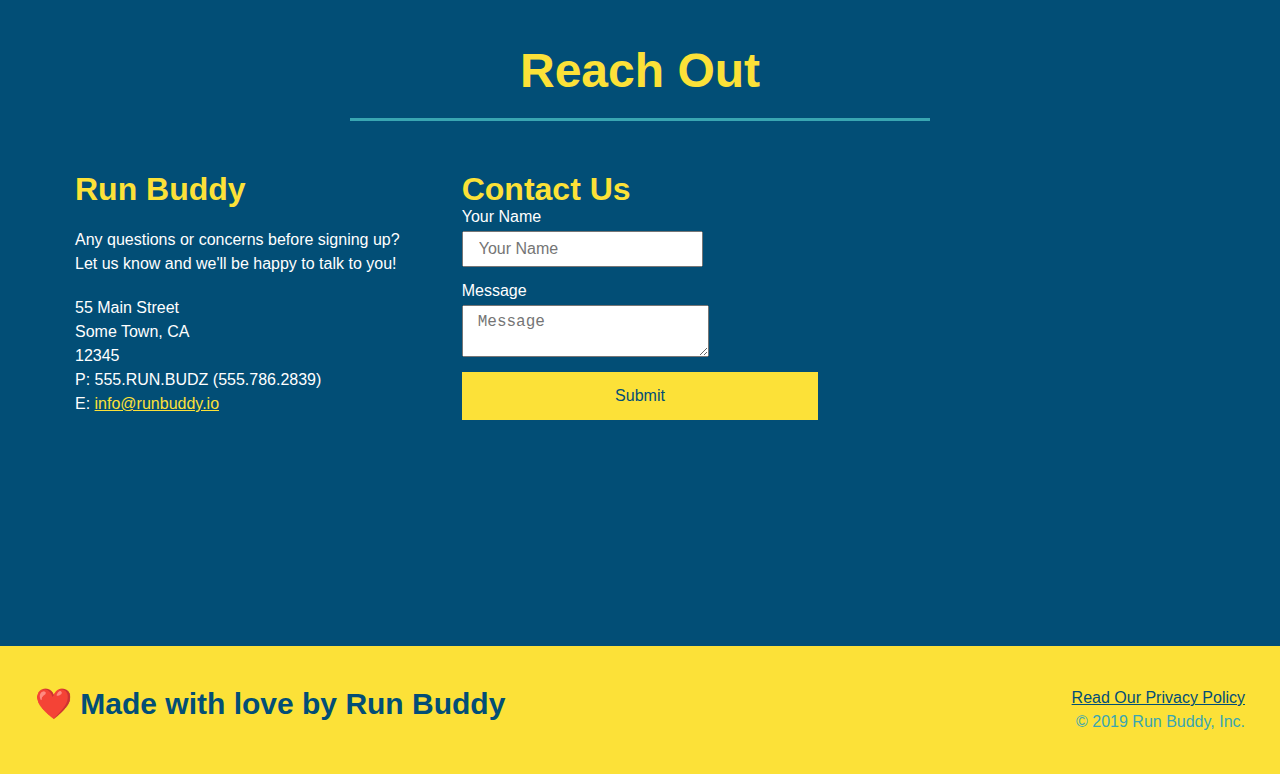
==== commit 07e74345: "added mediaqueries and scalability" ====
--- a/index.html
+++ b/index.html
@@ -2,6 +2,7 @@
 <html lang="en">
     <head>
         <meta charset="UTF-8" />
+        <meta name="viewport" content="width=device-width, initial-scale=1.0" />
         <title>Run Buddy</title>
         <link rel="stylesheet" href="./assets/css/style.css" />
         
--- a/assets/css/style.css
+++ b/assets/css/style.css
@@ -42,7 +42,7 @@
 }
 
 header nav ul li a {
-    margin: 0 30px;
+    padding: 10 15px;
     font-weight: lighter;
     font-size: 1.55vw;
 }
@@ -76,6 +76,7 @@
     display: flex;
     justify-content: center;
     flex-wrap: wrap;
+    align-items: flex-start;
 }
 .hero-cta {
     width: 35%;
@@ -84,6 +85,7 @@
     color: #fff;
     font-size: 18px;
     line-height: 1.3;
+    line-height: 1.2;
 }
 .hero-cta h2 {
     font-style: italic;
@@ -136,7 +138,7 @@
     background: #fce138;    
 }
 .section-title {
-    font-size: 55px;
+    font-size: 48px;
     color: #024e76;
     border-bottom: 3px solid;
     padding-bottom: 20px;
@@ -287,4 +289,92 @@
 .flex-row {
     display: flex;
 }
+/* MEDIA QUERY FOR SMALLER DESKTOP SCREENS AND SMALLER */
+@media screen and (max-width: 980px) {
+    header {
+        padding-bottom: 0;
+        justify-content: center;
+    }
+    header h1 {
+        width: 100%;
+        text-align: center;
+    }
+    header nav ul {
+        margin-top: 20px;
+        width: 100%;
+        justify-content: center;
+    }
+    header nav ul li a {
+        font-size: 20px;
+    }
+    footer h2, footer div {
+        text-align: center;
+        width: 100%;
+    }
+    .hero-cta, .hero-form {
+        width: 100%;
+    }     
+    .hero-cta {
+        text-align: center;
+    }
+    .section-title {
+        width: 80%;
+    } 
+    .trainer {
+        flex: 0 70%;
+    }  
+    .contact-info iframe{
+        flex: 1 100%;
+    }
+  }
   
+  /* MEDIA QUERY FOR TABLETS AND SMALLER */
+  @media screen and (max-width: 768px) {
+    section {
+        padding: 30px 15px;
+    }
+    .step h3 {
+        flex: 1 100%;
+        text-align: center;
+    }
+    .step-info {
+        flex: 2 100%;
+        text-align: center;
+        justify-content: center;
+    }
+    .step-img {
+        flex: 0 32%;
+        margin-right: 0;
+        margin-top: 15px;
+        margin-bottom: 15px;
+    }
+    .step-text {
+        flex: 100%;  
+    }
+  }
+  
+  /* MEDIA QUERY FOR MOBILE PHONES AND SMALLER */
+  @media screen and (max-width: 575px) {
+    .hero-form button {
+        width: 100%;
+    }
+    .section-title {
+        width: 95%;
+    }
+    .intro p {
+        width: 100%;
+    }
+    .trainer {
+        flex: 0 100%;
+    }
+    .contact-info {
+        text-align: center;
+    }
+    .contact-info > * {
+        flex: 0 100%;
+    }
+    .contact-form {
+        order: 3;
+    }
+  }
+  
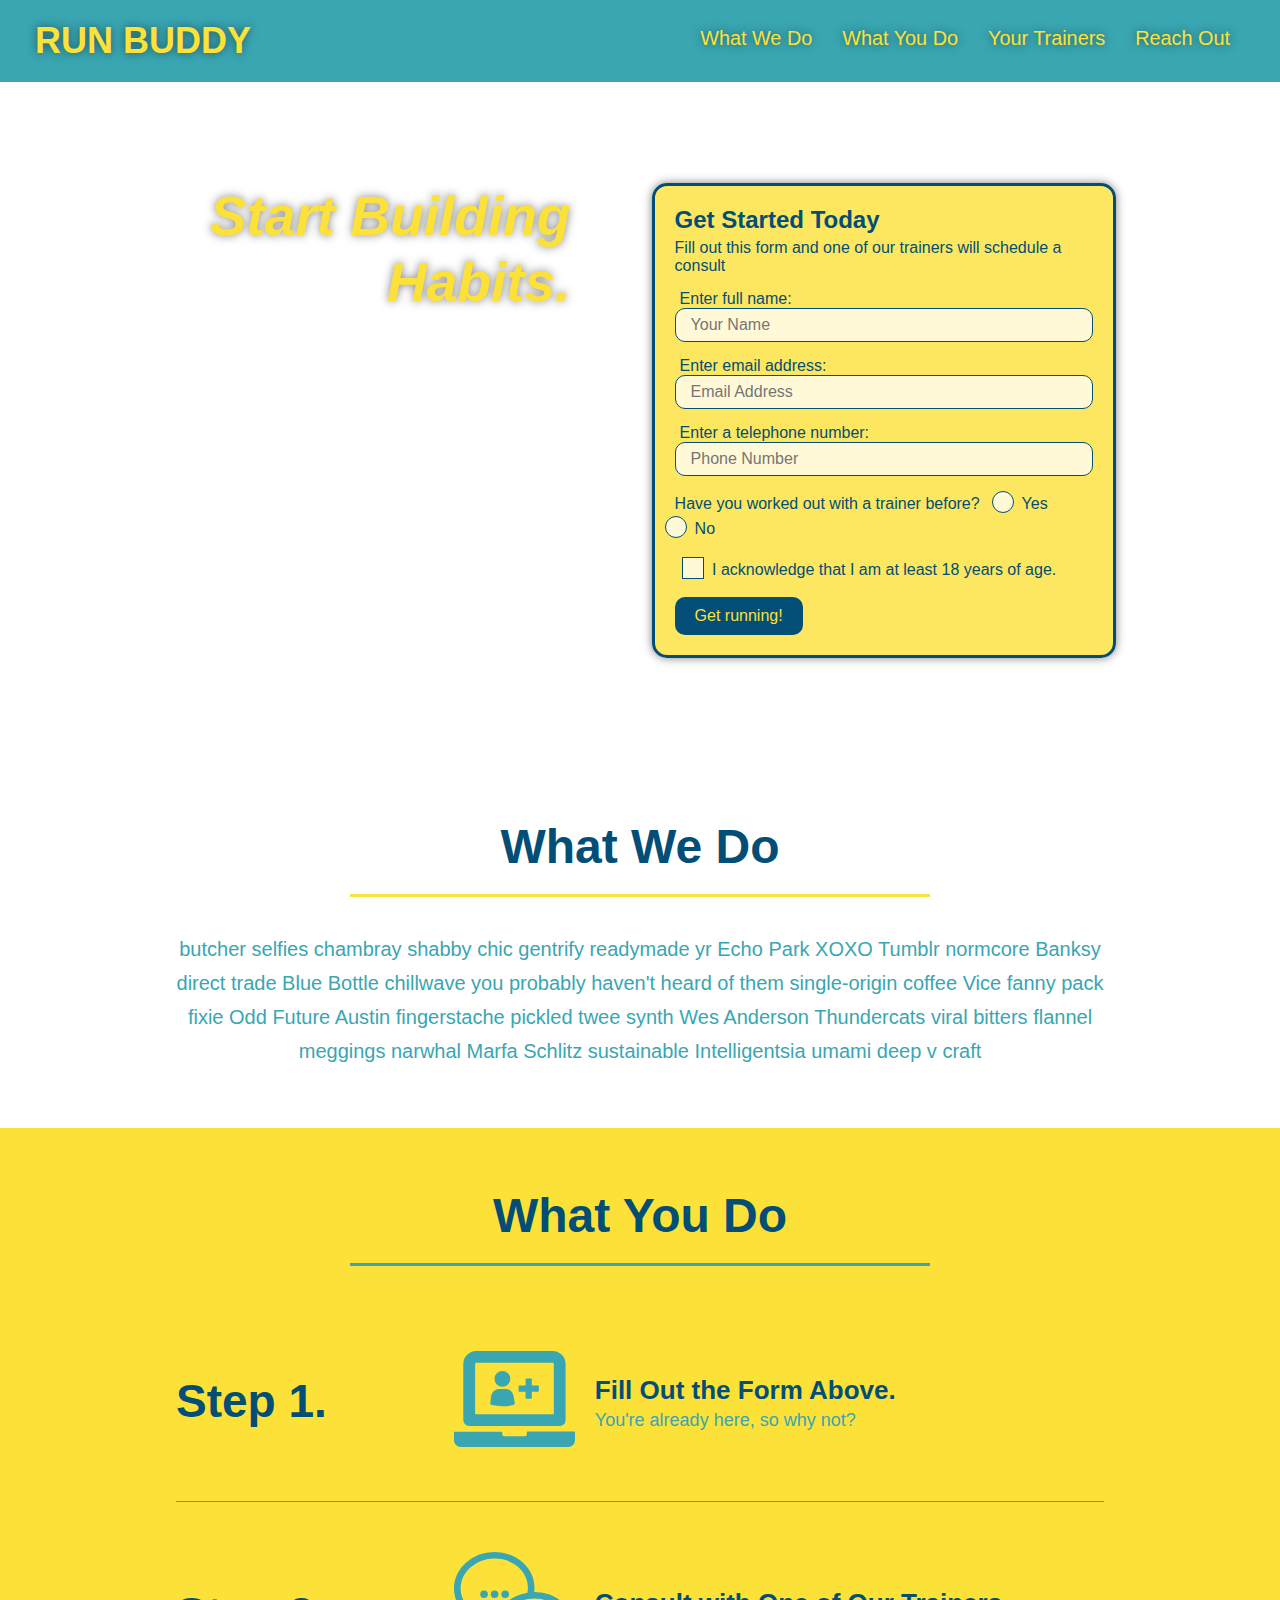
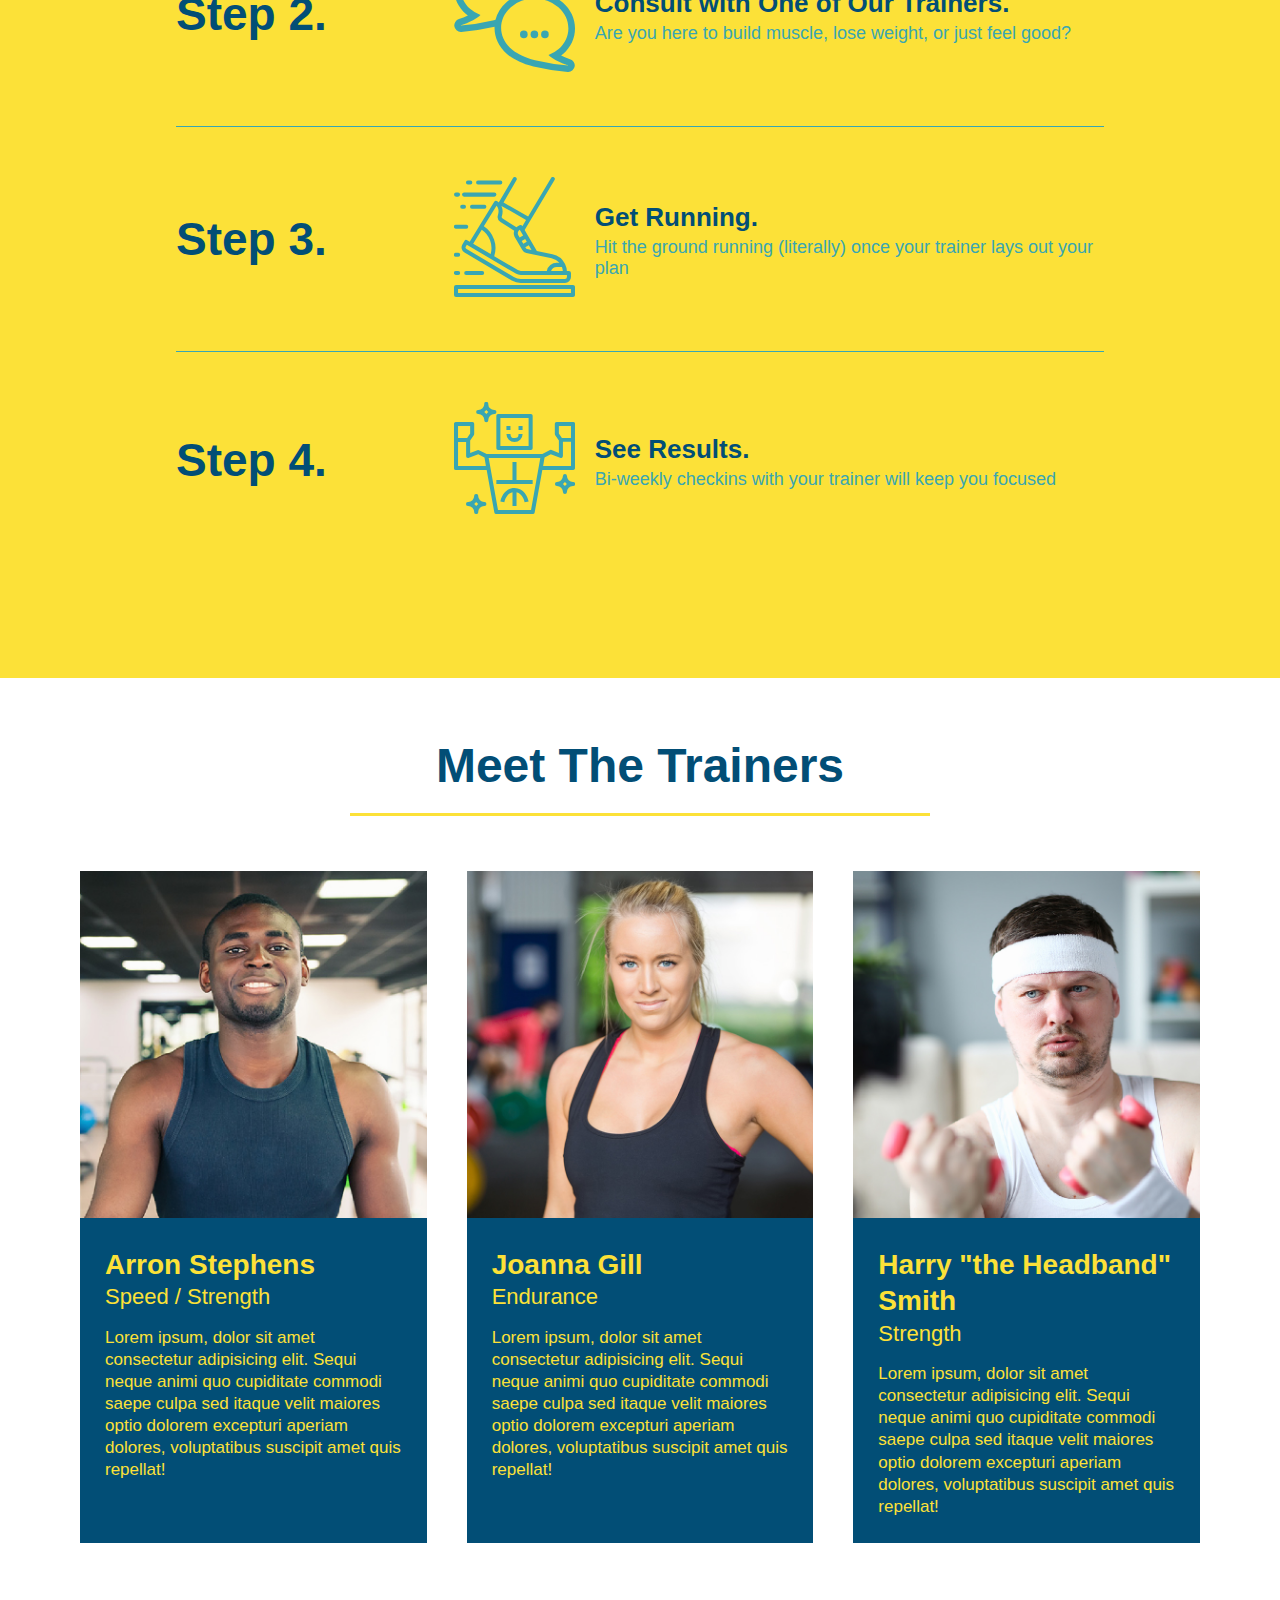
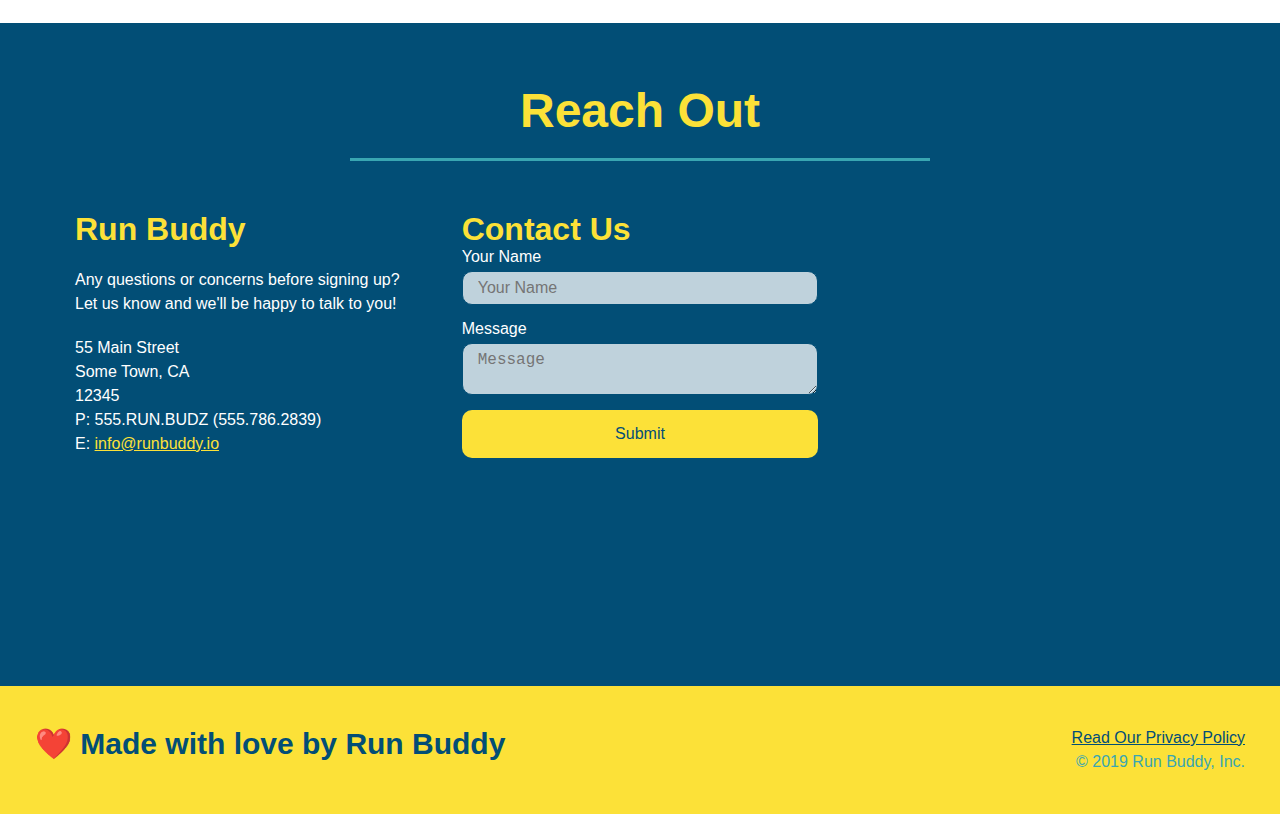
==== commit 1da4d27c: "final CSS touches" ====
--- a/index.html
+++ b/index.html
@@ -56,16 +56,20 @@
                 <input type="tel" placeholder="Phone Number" name="phone" id="phone" class="form-input" />
                 <p>
                     Have you worked out with a trainer before?
-                    <input type="radio" name="trainer-confirm" id="trainer-yes" />
-                    <label for="trainer-yes">Yes</label>
-                    <input type="radio" name="trainer-confirm" id="trainer-no" />
-                    <label for="trainer-no">No</label>
+                    <span class="radio-wrapper">
+                      <input type="radio" name="trainer-confirm" id="trainer-yes" />
+                      <label for="trainer-yes">Yes</label>
+                    </span>
+                    <span class="radio-wrapper">
+                      <input type="radio" name="trainer-confirm" id="trainer-no" />
+                      <label for="trainer-no">No</label>
+                    </span>
                 </p>
                 <p>
-                    <label for="checkbox">I acknowledge that I am 18 years of age.
-
-                    </label>
-                    <input type="checkbox" name="age-confirm" id="checkbox" />
+                    <span class="checkbox-wrapper">
+                      <input type="checkbox" name="age-confirm" id="checkbox" />
+                      <label for="checkbox">I acknowledge that I am at least 18 years of age.</label>
+                    </span>
                 </p>
                 <button type="submit">
                     Get running!
--- a/assets/css/style.css
+++ b/assets/css/style.css
@@ -3,36 +3,45 @@
     padding: 0;
     box-sizing: border-box;
 }
-
+:root {
+    --primary-color: #fce138;
+    --secondary-color: #024e76;
+    --tertiary-color: #39a6b2;
+}
 body {
-    color: #39a6b2;
+    color: var(--tertiary-color);
     font-family: Helvetica, Arial, sans-serif; 
 }
-
 header {
     padding: 20px 35px;
-    background-color: #39a6b2;
+    background-color: var(--tertiary-color);
     display: flex;
     justify-content: space-between;
     flex-wrap: wrap;
-}
-
+    position: -webkit-sticky;
+    position: sticky;
+    top: 0;
+    background-image: url("https://static.fullstack-bootcamp.com/module-2/flipped-hero-image.jpg");
+    background-size: cover;
+    background-position: center;
+    background-attachment: fixed;
+    background-position: 80%;
+    z-index: 9999;
+}
 header h1 {
     font-weight: bold;
     font-size: 36px;
-    color: #fce138;
+    color: var(--primary-color);
     margin: 0;
-}
-
+    text-shadow: 0 0 10px rgba(0, 0, 0, 0.5);
+}
 header a {
     text-decoration: none;
-    color: #fce138;
-}
-
+    color: var(--primary-color);
+}
 header nav {
     margin: 7px 0;
 }
-
 header nav ul {
     display: flex;
     flex-wrap: wrap;
@@ -40,14 +49,20 @@
     align-items: center;
     list-style: none;
 }
-
 header nav ul li a {
-    padding: 10 15px;
+    padding: 10px 15px;
     font-weight: lighter;
     font-size: 1.55vw;
+    text-shadow: 0 0 10px rgba(0, 0, 0, 0.5);
+}
+header nav ul li a:hover {
+    background: var(--primary-color);
+    color: var(--secondary-color);
+    border-radius: 15px;
+    text-shadow: none;
 }
 footer {
-    background: #fce138;
+    background: var(--primary-color);
     width: 100%;
     padding: 40px 35px;
     display: flex;
@@ -55,7 +70,7 @@
     flex-wrap: wrap;
 }
 footer h2 {
-    color: #024e76;
+    color: var(--secondary-color);
     font-size: 30px;
     margin: 0;
 }
@@ -64,7 +79,7 @@
     text-align: right;
 }
 footer a {
-    color: #024e76;
+    color: var(--secondary-color);
 }
 section {
     padding: 60px;
@@ -77,6 +92,8 @@
     justify-content: center;
     flex-wrap: wrap;
     align-items: flex-start;
+    background-attachment: fixed;
+    background-position: 80%;
 }
 .hero-cta {
     width: 35%;
@@ -90,15 +107,18 @@
 .hero-cta h2 {
     font-style: italic;
     font-size: 55px;
-    color: #fce138;
+    color: var(--primary-color);
+    text-shadow: 0 0 10px rgba(0, 0, 0, 0.5);
 }
 .hero-form {
-    background-color: #fce138;
+    background-color: rgba(252, 225, 56, 0.8);
     padding: 20px;
-    color: #024e76;
-    border: solid 3px #024e76;
+    color: var(--secondary-color);
+    border: solid 3px var(--secondary-color);
     width: 40%;
     margin: 3.5%;
+    box-shadow: 0 0 10px rgba(0, 0, 0, 0.5);
+    border-radius: 15px;
 }
 .hero-form h3 {
     font-size: 24px;
@@ -108,23 +128,89 @@
     margin: 5px 0 15px 0;
 }
 .form-input {
-    border: 1px solid #024e76;
+    border: 1px solid var(--secondary-color);
     display: block;
     padding: 7px 15px;
     font-size: 16px;
-    color: #024e76;
+    color: var(--secondary-color);
     width: 100%;
     margin-bottom: 15px;
-}
+    border-radius: 10px;
+    background-color: rgba(255,255,255, 0.75);
+}
+.form-input:focus {
+    background-color: rgba(255,255,255, 1);
+    outline: none;
+  }
 .hero-form label {
     margin: 0 5px;
 }
 .hero-form button {
-    color: #fce138;
-    background-color: #024e76;
+    color: var(--primary-color);
+    background-color: var(--secondary-color);
     border: none;
     padding: 10px 20px;
     font-size: 16px;
+    border-radius: 10px;
+}
+.hero-form button:hover {
+    background-color: #39a6b2;  
+}
+.checkbox-wrapper input, 
+.radio-wrapper input {
+    opacity: 0;
+}
+.checkbox-wrapper label, 
+.radio-wrapper label {
+    position: relative;
+    left: 10px;
+    margin: 10px;
+    line-height: 1.6;
+}
+.checkbox-wrapper label::before, 
+.radio-wrapper label::before {
+    content: "";
+    height: 20px;
+    width: 20px;
+    background: rgba(255, 255, 255, 0.75);  
+    border: 1px solid var(--secondary-color);  
+    position: absolute;
+    top: -4px;
+    left: -30px;
+}
+.radio-wrapper label::before {
+    border-radius: 50%;
+}
+.radio-wrapper label::after {
+    content: "";
+    width: 20px;
+    height: 20px;
+    border-radius: 50%;
+    background: var(--secondary-color);
+    position: absolute;
+    left: -29px;
+    top: -3px;
+    background-image: radial-gradient(circle, var(--tertiary-color), var(--secondary-color));
+}  
+.checkbox-wrapper label::after {
+    content: "";
+    height: 6px;
+    width: 14px;
+    border-left: 2px solid var(--secondary-color);
+    border-bottom: 2px solid var(--secondary-color);
+    position: absolute;
+    left: -26px;
+    top: 1px;
+    transform: rotate(-58deg);
+}
+.checkbox-wrapper input + label::after, 
+.radio-wrapper input + label::after {
+  content: none;
+}
+
+.checkbox-wrapper input:checked + label::after, 
+.radio-wrapper input:checked + label::after {
+  content: "";
 }
 .intro p {
     line-height: 1.7;
@@ -135,11 +221,11 @@
     text-align: center;
 }
 .steps {
-    background: #fce138;    
+    background: var(--primary-color);    
 }
 .section-title {
     font-size: 48px;
-    color: #024e76;
+    color: var(--secondary-color);
     border-bottom: 3px solid;
     padding-bottom: 20px;
     text-align: center;
@@ -147,21 +233,24 @@
     width: 50%;
 }
 .primary-border {
-    border-color: #fce138;
+    border-color: var(--primary-color);
 }
   
 .secondary-border {
-    border-color: #39a6b2;
+    border-color: var(--tertiary-color);
 }  
 .step {
     margin: 50px auto;
     padding-bottom: 50px;
     width: 80%;
-    border-bottom: 1px solid #39a6b2;
     display: flex;
     flex-wrap: wrap;
     align-items: center;
     justify-content: space-between;
+    border-bottom: 1px solid var(--tertiary-color);
+}
+.step:last-child {
+    border-bottom: none;
 }
 .step-info {
     display: flex;
@@ -170,7 +259,7 @@
     flex: 2 70%;
 }
 .step h3 {
-    color: #024e76;
+    color: var(--secondary-color);
     font-size: 46px;
     flex: 1 30%;
 }
@@ -184,7 +273,7 @@
 .step-text h4 {
     font-size: 26px;
     line-height: 1.5;
-    color: #024e76;
+    color: var(--secondary-color);
 }
 .step-img {
     flex: 1 12%;
@@ -202,8 +291,8 @@
 }
 .trainer {
     margin: 20px;
-    background: #024e76;
-    color: #fce138;
+    background: var(--secondary-color);
+    color: var(--primary-color);
     flex: 1;
 }
 .trainer img {
@@ -233,10 +322,10 @@
     
 }
 .contact {
-    background: #024e76;
+    background: var(--secondary-color);
 }
 .contact h2 {
-    color: #fce138;
+    color: var(--primary-color);
 }
 .contact-info {
     display: flex;
@@ -254,7 +343,7 @@
     color: white;
 }
 .contact-info h3 {
-    color: #fce138;
+    color: var(--primary-color);
     font-size: 32px;
 }
 .contact-info p, .contact-info address {
@@ -265,35 +354,50 @@
 }
 .contact-form input,
 .contact-form textarea {
-    borer: 1px solid #024e76;
+    borDer: 1px solid var(--secondary-color);
     display: block;
     padding: 7px 15px;
     font-size: 16px;
-    color: #024e76;
-    width 100%;
+    color: var(--secondary-color);
+    width: 100%;
     margin-bottom: 15px;
     margin-top: 5px;
+    border-radius: 10px;
+    background-color: rgba(255,255,255, 0.75);
+}
+.contact-form input:focus, 
+.contact-form textarea:focus {
+    background-color: rgba(255,255,255, 1);
+    outline: none;
 }
 .contact-form button {
     width: 100%;
     border: none;
-    background: #fce138;
-    color: #024e76;
+    background: var(--primary-color);
+    color: var(--secondary-color);
     text-align: center;
     padding: 15px 0;
     font-size: 16px;
+    border-radius: 10px;
+}
+.contact-form button:hover {
+    color: var(--primary-color);
+    background: var(--tertiary-color);
 }
 .contact-info a {
-    color: #fce138;
+    color: var(--primary-color);
 }
 .flex-row {
     display: flex;
 }
-/* MEDIA QUERY FOR SMALLER DESKTOP SCREENS AND SMALLER */
+
+/*MEDIA QUERIES*/
+
 @media screen and (max-width: 980px) {
     header {
         padding-bottom: 0;
         justify-content: center;
+        position: relative;
     }
     header h1 {
         width: 100%;
@@ -326,10 +430,9 @@
     .contact-info iframe{
         flex: 1 100%;
     }
-  }
-  
-  /* MEDIA QUERY FOR TABLETS AND SMALLER */
-  @media screen and (max-width: 768px) {
+    
+}
+@media screen and (max-width: 768px) {
     section {
         padding: 30px 15px;
     }
@@ -351,10 +454,11 @@
     .step-text {
         flex: 100%;  
     }
-  }
+}
   
-  /* MEDIA QUERY FOR MOBILE PHONES AND SMALLER */
-  @media screen and (max-width: 575px) {
+/* MEDIA QUERY FOR MOBILE PHONES AND SMALLER */
+
+@media screen and (max-width: 575px) {
     .hero-form button {
         width: 100%;
     }
@@ -376,5 +480,5 @@
     .contact-form {
         order: 3;
     }
-  }
+}
   
